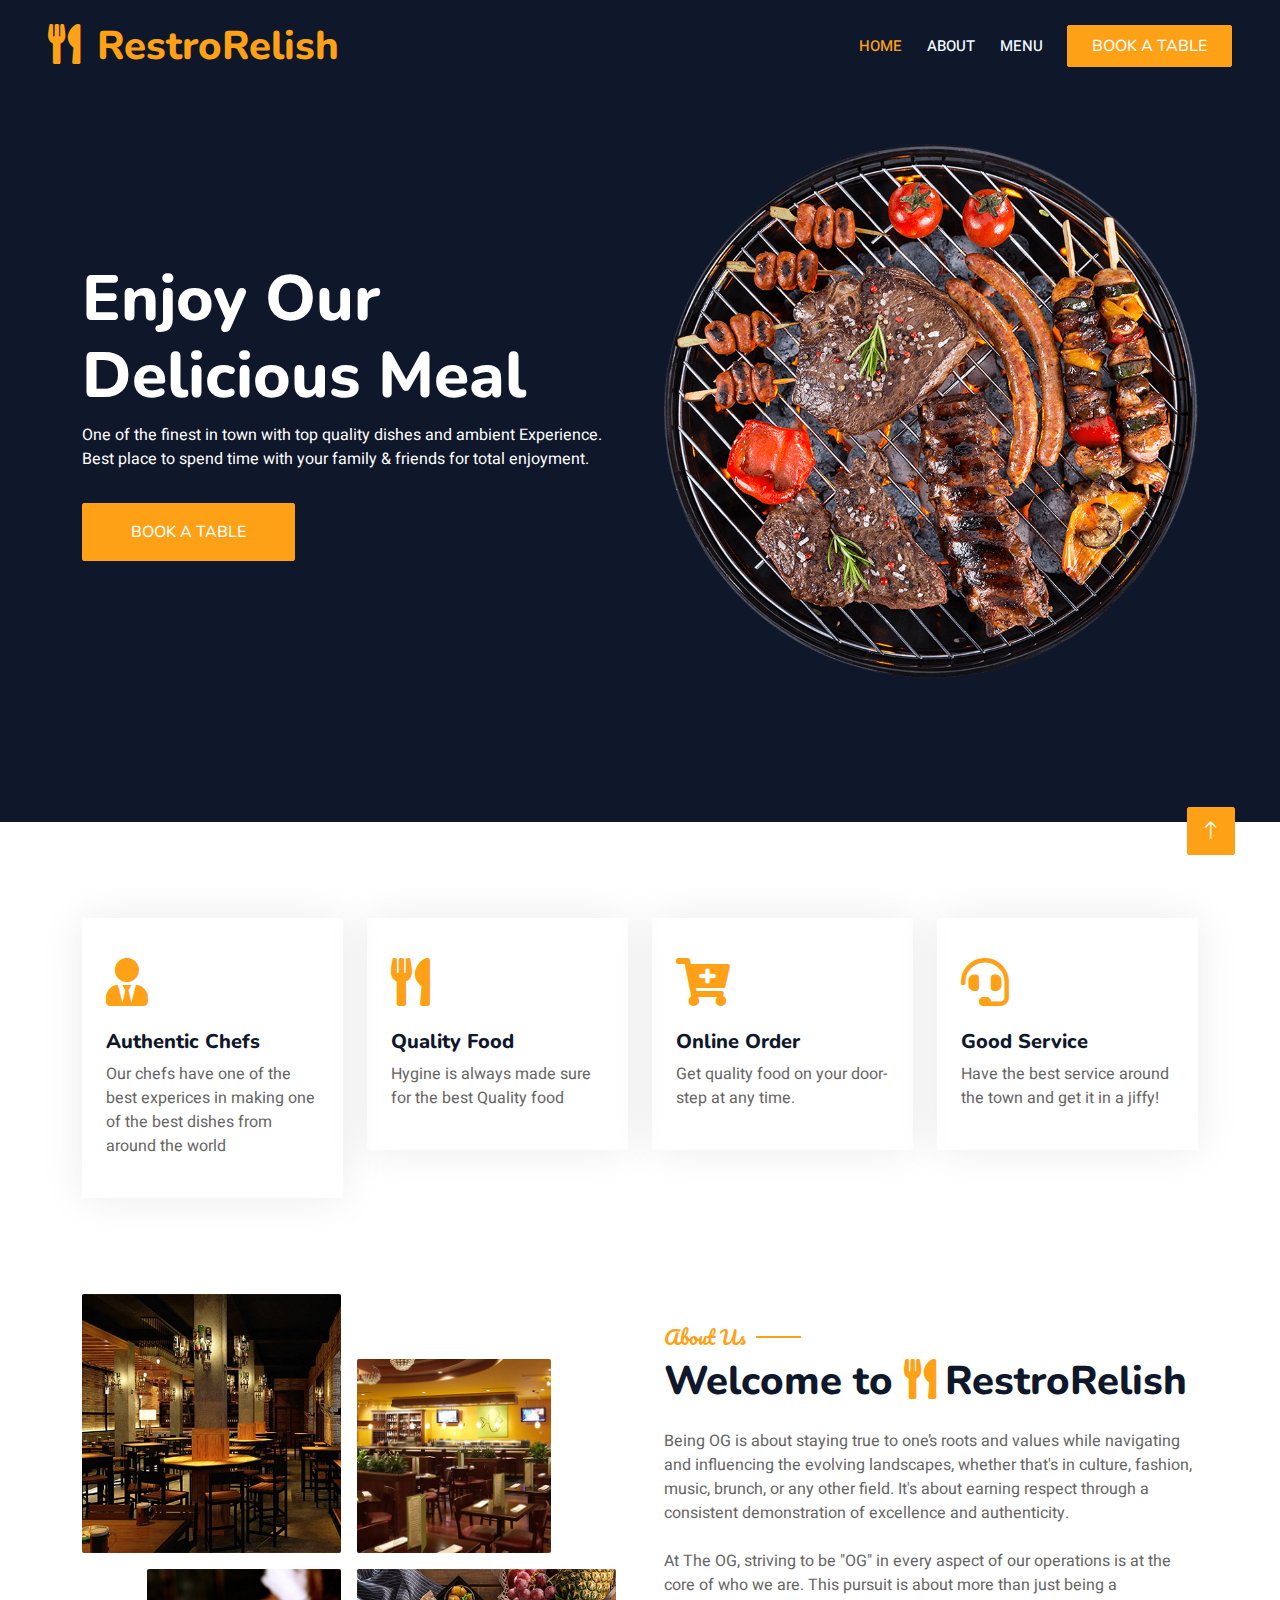
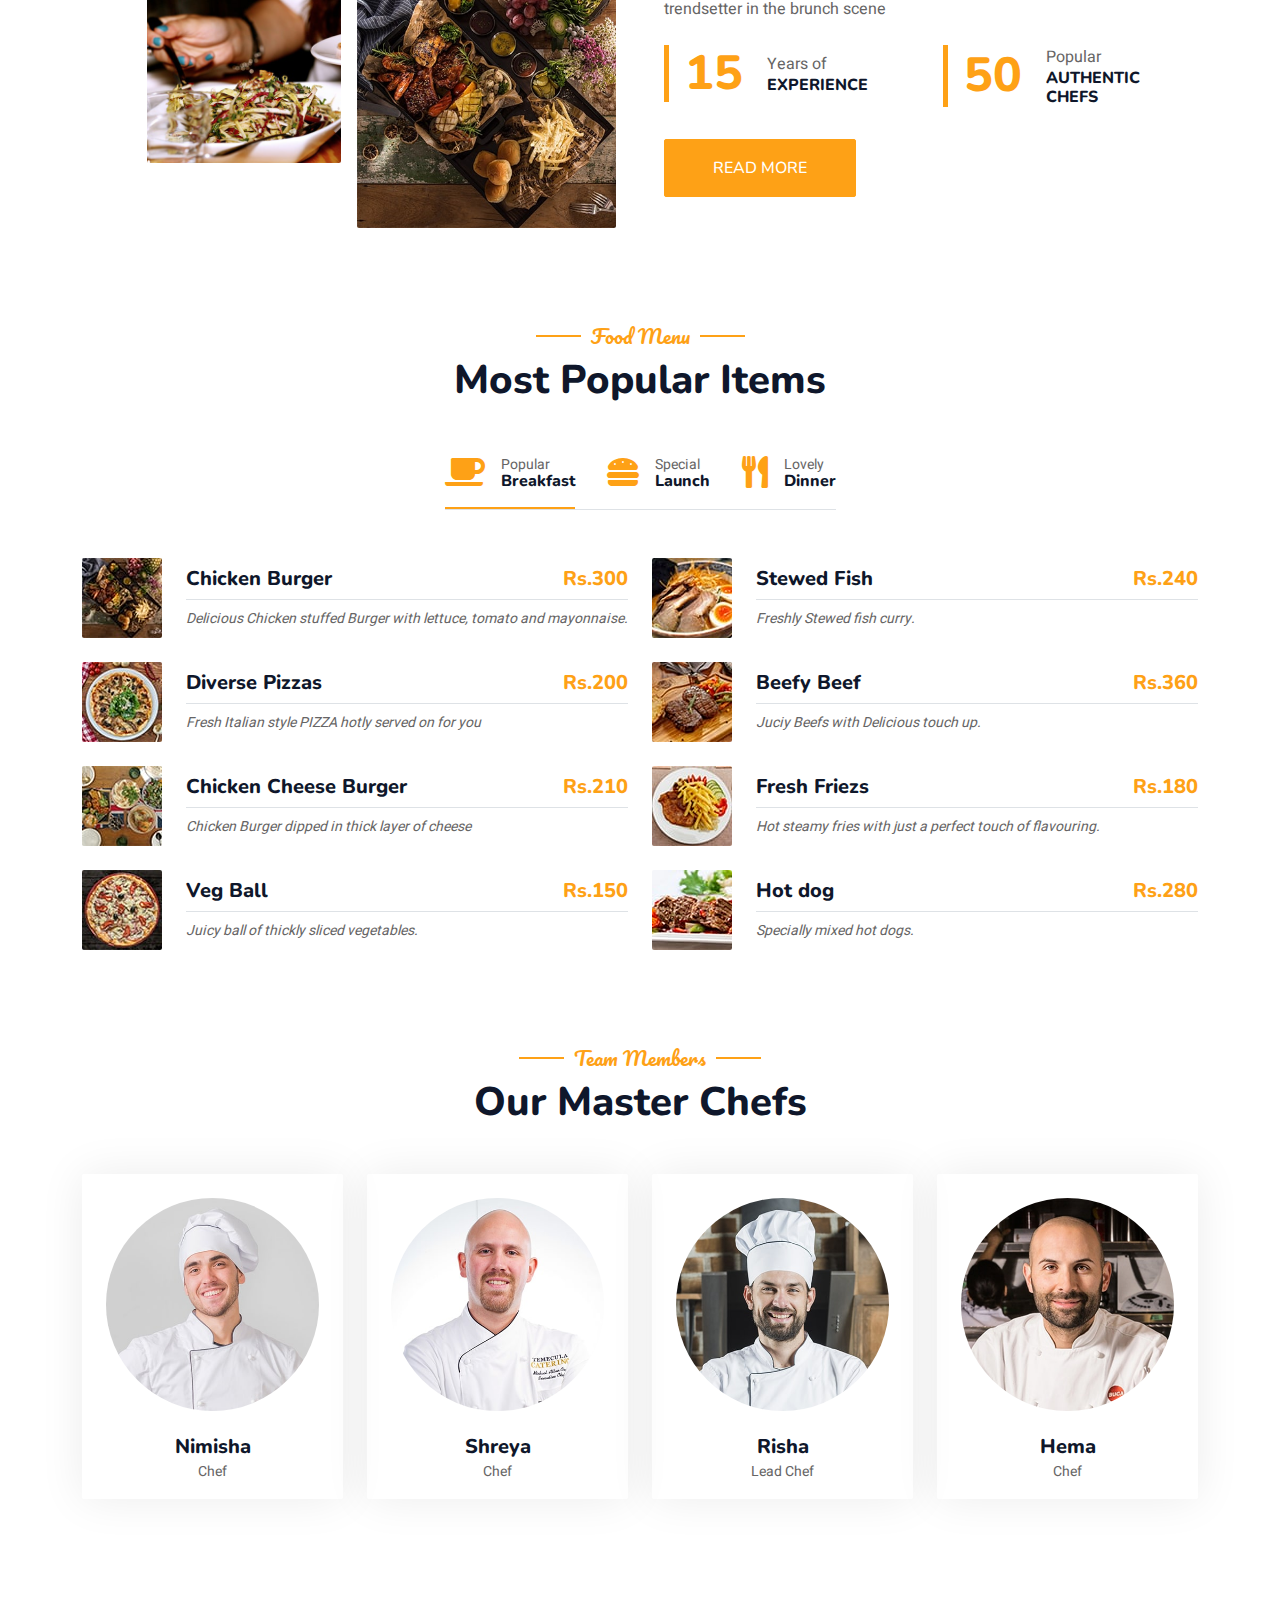
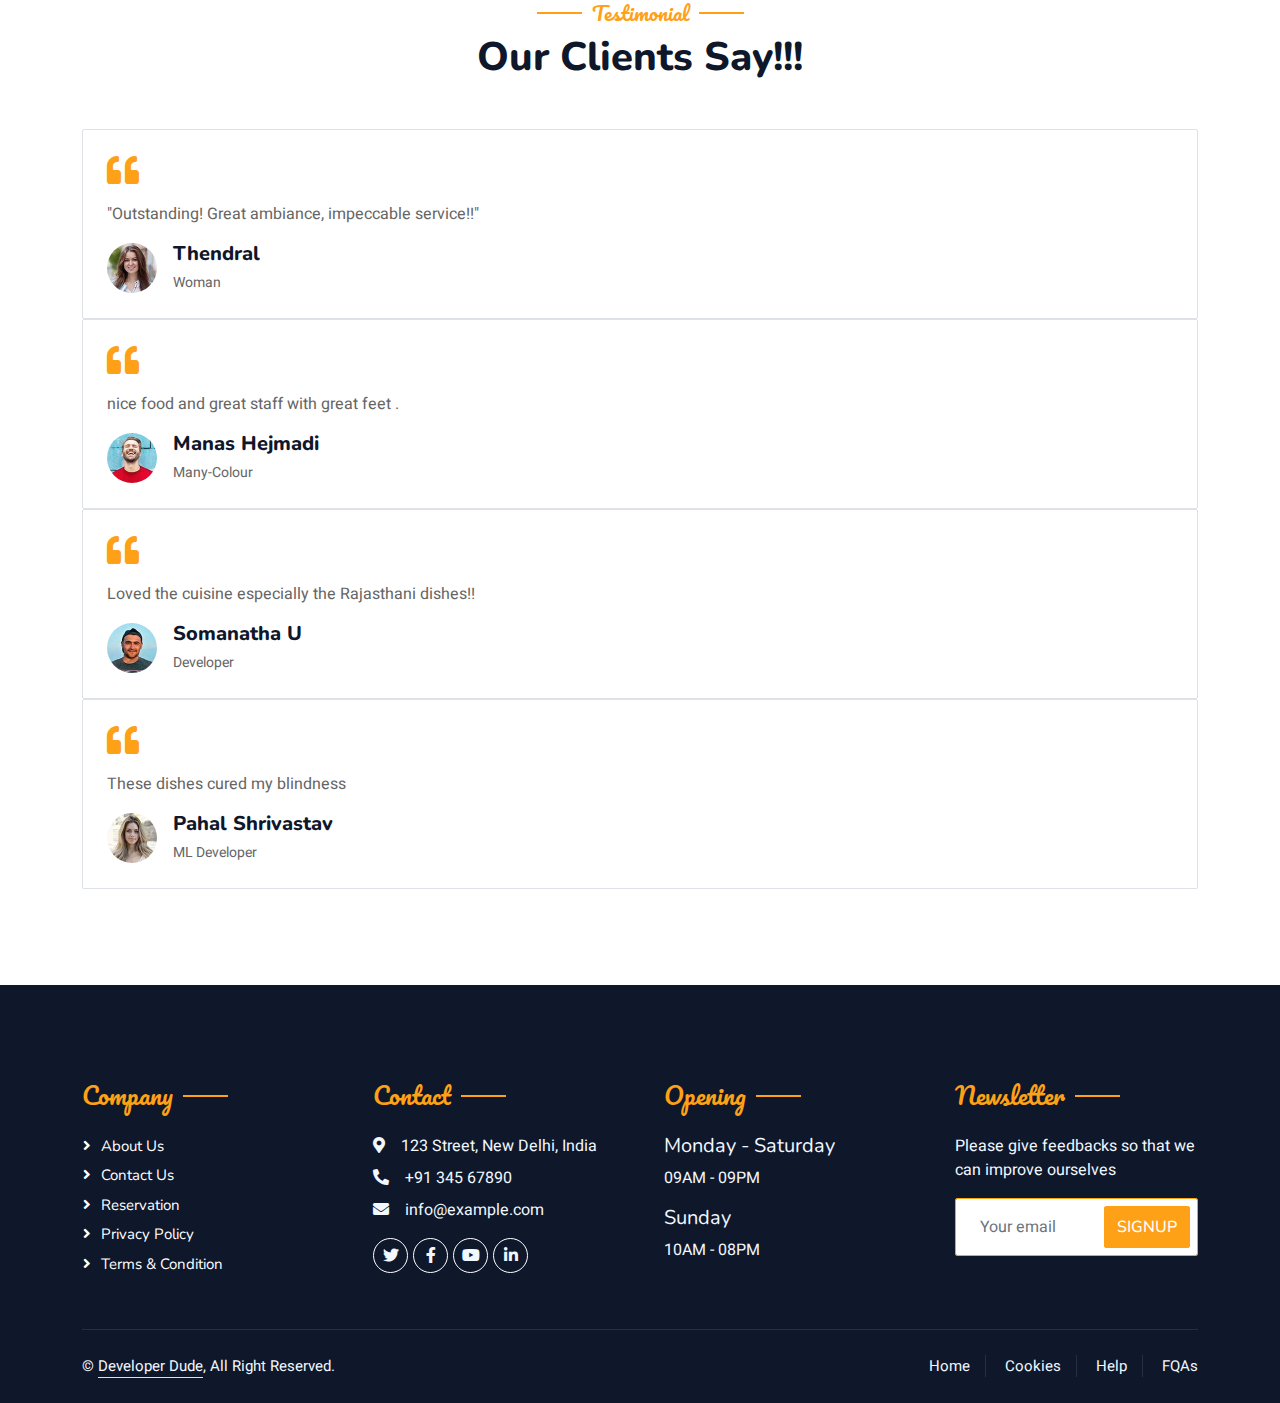
==== homePage/index.html @ f4e98c70 "Merge pull request #6 from JahagirdarPrajwal/home" ====
<!DOCTYPE html>
<html lang="en">

<head>
    <meta charset="utf-8">
    <title>RestroRelish - Bootstrap Restaurant Template</title>
    <meta content="width=device-width, initial-scale=1.0" name="viewport">
    <meta content="" name="keywords">
    <meta content="" name="description">

    <!-- Favicon -->
    <link href="img/favicon.ico" rel="icon">

    <!-- Google Web Fonts -->
    <link rel="preconnect" href="https://fonts.googleapis.com">
    <link rel="preconnect" href="https://fonts.gstatic.com" crossorigin>
    <link href="https://fonts.googleapis.com/css2?family=Heebo:wght@400;500;600&family=Nunito:wght@600;700;800&family=Pacifico&display=swap" rel="stylesheet">

    <!-- Icon Font Stylesheet -->
    <link href="https://cdnjs.cloudflare.com/ajax/libs/font-awesome/5.10.0/css/all.min.css" rel="stylesheet">
    <link href="https://cdn.jsdelivr.net/npm/bootstrap-icons@1.4.1/font/bootstrap-icons.css" rel="stylesheet">

    <!-- Libraries Stylesheet -->
    <link href="lib/animate/animate.min.css" rel="stylesheet">
    <link href="lib/owlcarousel/assets/owl.carousel.min.css" rel="stylesheet">
    <link href="lib/tempusdominus/css/tempusdominus-bootstrap-4.min.css" rel="stylesheet" />

    <!-- Customized Bootstrap Stylesheet -->
    <link href="bootstrap.min.css" rel="stylesheet">

    <!-- Template Stylesheet -->
    <link href="style.css" rel="stylesheet">
</head>

<body>
    <div class="container-xxl bg-white p-0">
        <!-- Spinner Start -->
        <!-- <div id="spinner" class="show bg-white position-fixed translate-middle w-100 vh-100 top-50 start-50 d-flex align-items-center justify-content-center">
            <div class="spinner-border text-primary" style="width: 3rem; height: 3rem;" role="status">
                <span class="sr-only">Loading...</span>
            </div>
        </div> -->
        <!-- Spinner End -->


        <!-- Navbar & Hero Start -->
        <div class="container-xxl position-relative p-0">
            <nav class="navbar navbar-expand-lg navbar-dark bg-dark px-4 px-lg-5 py-3 py-lg-0">
                <a href="" class="navbar-brand p-0">
                    <h1 class="text-primary m-0"><i class="fa fa-utensils me-3"></i>RestroRelish</h1>
                    <!-- <img src="img/logo.png" alt="Logo"> -->
                </a>
                <button class="navbar-toggler" type="button" data-bs-toggle="collapse" data-bs-target="#navbarCollapse">
                    <span class="fa fa-bars"></span>
                </button>
                <div class="collapse navbar-collapse" id="navbarCollapse">
                    <div class="navbar-nav ms-auto py-0 pe-4">
                        <a href="index.html" class="nav-item nav-link active">Home</a>
                        <a href="/hours&locations/h&l.html" class="nav-item nav-link">About</a>
                        <!-- <a href="service.html" class="nav-item nav-link">Service</a> -->
                        <a href="/Menu/menu.html" class="nav-item nav-link">Menu</a>
                        <div class="nav-item dropdown">
                            <!-- <a href="#" class="nav-link dropdown-toggle" data-bs-toggle="dropdown">Pages</a>
                            <div class="dropdown-menu m-0">
                                <a href="booking.html" class="dropdown-item">Booking</a>
                                <a href="team.html" class="dropdown-item">Our Team</a>
                                <a href="testimonial.html" class="dropdown-item">Testimonial</a>
                            </div> -->
                        </div>
                        <!-- <a href="contact.html" class="nav-item nav-link">Contact</a> -->
                    </div>
                    <a href="/reservationPage/reservations.html" class="btn btn-primary py-2 px-4">Book A Table</a>
                </div>
            </nav>

            <div class="container-xxl py-5 bg-dark hero-header mb-5">
                <div class="container my-5 py-5">
                    <div class="row align-items-center g-5">
                        <div class="col-lg-6 text-center text-lg-start">
                            <h1 class="display-3 text-white animated slideInLeft">Enjoy Our<br>Delicious Meal</h1>
                            <p class="text-white animated slideInLeft mb-4 pb-2">One of the finest in town with top quality dishes and ambient Experience. Best place to spend time with your family & friends for total enjoyment. </p>
                            <a href="/reservationPage/reservations.html" class="btn btn-primary py-sm-3 px-sm-5 me-3 animated slideInLeft">Book A Table</a>
                        </div>
                        <div class="col-lg-6 text-center text-lg-end overflow-hidden">
                            <img class="img-fluid" src="img/hero.png" alt="">
                        </div>
                    </div>
                </div>
            </div>
        </div>
        <!-- Navbar & Hero End -->


        <!-- Service Start -->
        <div class="container-xxl py-5">
            <div class="container">
                <div class="row g-4">
                    <div class="col-lg-3 col-sm-6 wow fadeInUp" data-wow-delay="0.1s">
                        <div class="service-item rounded pt-3">
                            <div class="p-4">
                                <i class="fa fa-3x fa-user-tie text-primary mb-4"></i>
                                <h5>Authentic Chefs</h5>
                                <p>Our chefs have one of the best experices in making one of the best dishes from around the world </p>
                            </div>
                        </div>
                    </div>
                    <div class="col-lg-3 col-sm-6 wow fadeInUp" data-wow-delay="0.3s">
                        <div class="service-item rounded pt-3">
                            <div class="p-4">
                                <i class="fa fa-3x fa-utensils text-primary mb-4"></i>
                                <h5>Quality Food</h5>
                                <p>Hygine is always made sure for the best Quality food</p>
                            </div>
                        </div>
                    </div>
                    <div class="col-lg-3 col-sm-6 wow fadeInUp" data-wow-delay="0.5s">
                        <div class="service-item rounded pt-3">
                            <div class="p-4">
                                <i class="fa fa-3x fa-cart-plus text-primary mb-4"></i>
                                <h5>Online Order</h5>
                                <p>Get quality food on your door-step at any time.</p>
                            </div>
                        </div>
                    </div>
                    <div class="col-lg-3 col-sm-6 wow fadeInUp" data-wow-delay="0.7s">
                        <div class="service-item rounded pt-3">
                            <div class="p-4">
                                <i class="fa fa-3x fa-headset text-primary mb-4"></i>
                                <h5>Good Service</h5>
                                <p>Have the best service around the town and  get it in a jiffy!</p>
                            </div>
                        </div>
                    </div>
                </div>
            </div>
        </div>
        <!-- Service End -->


        <!-- About Start -->
        <div class="container-xxl py-5">
            <div class="container">
                <div class="row g-5 align-items-center">
                    <div class="col-lg-6">
                        <div class="row g-3">
                            <div class="col-6 text-start">
                                <img class="img-fluid rounded w-100 wow zoomIn" data-wow-delay="0.1s" src="img/about-1.jpg">
                            </div>
                            <div class="col-6 text-start">
                                <img class="img-fluid rounded w-75 wow zoomIn" data-wow-delay="0.3s" src="img/about-2.jpg" style="margin-top: 25%;">
                            </div>
                            <div class="col-6 text-end">
                                <img class="img-fluid rounded w-75 wow zoomIn" data-wow-delay="0.5s" src="img/about-3.jpg">
                            </div>
                            <div class="col-6 text-end">
                                <img class="img-fluid rounded w-100 wow zoomIn" data-wow-delay="0.7s" src="img/about-4.jpg">
                            </div>
                        </div>
                    </div>
                    <div class="col-lg-6">
                        <h5 class="section-title ff-secondary text-start text-primary fw-normal">About Us</h5>
                        <h1 class="mb-4">Welcome to <i class="fa fa-utensils text-primary me-2"></i>RestroRelish</h1>
                        <p class="mb-4">Being OG is about staying true to one’s roots and values while navigating and influencing the evolving landscapes, whether that's in culture, fashion, music, brunch, or any other field. It's about earning respect through a consistent demonstration of excellence and authenticity.</p>
                        <p class="mb-4">At The OG, striving to be "OG" in every aspect of our operations is at the core of who we are. This pursuit is about more than just being a trendsetter in the brunch scene</p>
                        <div class="row g-4 mb-4">
                            <div class="col-sm-6">
                                <div class="d-flex align-items-center border-start border-5 border-primary px-3">
                                    <h1 class="flex-shrink-0 display-5 text-primary mb-0" data-toggle="counter-up">15</h1>
                                    <div class="ps-4">
                                        <p class="mb-0">Years of</p>
                                        <h6 class="text-uppercase mb-0">Experience</h6>
                                    </div>
                                </div>
                            </div>
                            <div class="col-sm-6">
                                <div class="d-flex align-items-center border-start border-5 border-primary px-3">
                                    <h1 class="flex-shrink-0 display-5 text-primary mb-0" data-toggle="counter-up">50</h1>
                                    <div class="ps-4">
                                        <p class="mb-0">Popular</p>
                                        <h6 class="text-uppercase mb-0">Authentic Chefs</h6>
                                    </div>
                                </div>
                            </div>
                        </div>
                        <a class="btn btn-primary py-3 px-5 mt-2" href="">Read More</a>
                    </div>
                </div>
            </div>
        </div>
        <!-- About End -->


        <!-- Menu Start -->
        <div class="container-xxl py-5">
            <div class="container">
                <div class="text-center wow fadeInUp" data-wow-delay="0.1s">
                    <h5 class="section-title ff-secondary text-center text-primary fw-normal">Food Menu</h5>
                    <h1 class="mb-5">Most Popular Items</h1>
                </div>
                <div class="tab-class text-center wow fadeInUp" data-wow-delay="0.1s">
                    <ul class="nav nav-pills d-inline-flex justify-content-center border-bottom mb-5">
                        <li class="nav-item">
                            <a class="d-flex align-items-center text-start mx-3 ms-0 pb-3 active" data-bs-toggle="pill" href="#tab-1">
                                <i class="fa fa-coffee fa-2x text-primary"></i>
                                <div class="ps-3">
                                    <small class="text-body">Popular</small>
                                    <h6 class="mt-n1 mb-0">Breakfast</h6>
                                </div>
                            </a>
                        </li>
                        <li class="nav-item">
                            <a class="d-flex align-items-center text-start mx-3 pb-3" data-bs-toggle="pill" href="#tab-2">
                                <i class="fa fa-hamburger fa-2x text-primary"></i>
                                <div class="ps-3">
                                    <small class="text-body">Special</small>
                                    <h6 class="mt-n1 mb-0">Launch</h6>
                                </div>
                            </a>
                        </li>
                        <li class="nav-item">
                            <a class="d-flex align-items-center text-start mx-3 me-0 pb-3" data-bs-toggle="pill" href="#tab-3">
                                <i class="fa fa-utensils fa-2x text-primary"></i>
                                <div class="ps-3">
                                    <small class="text-body">Lovely</small>
                                    <h6 class="mt-n1 mb-0">Dinner</h6>
                                </div>
                            </a>
                        </li>
                    </ul>
                    <div class="tab-content">
                        <div id="tab-1" class="tab-pane fade show p-0 active">
                            <div class="row g-4">
                                <div class="col-lg-6">
                                    <div class="d-flex align-items-center">
                                        <img class="flex-shrink-0 img-fluid rounded" src="img/menu-1.jpg" alt="" style="width: 80px;">
                                        <div class="w-100 d-flex flex-column text-start ps-4">
                                            <h5 class="d-flex justify-content-between border-bottom pb-2">
                                                <span>Chicken Burger</span>
                                                <span class="text-primary">Rs.300</span>
                                            </h5>
                                            <small class="fst-italic">Delicious Chicken stuffed Burger  with lettuce, tomato and mayonnaise.</small>
                                        </div>
                                    </div>
                                </div>
                                <div class="col-lg-6">
                                    <div class="d-flex align-items-center">
                                        <img class="flex-shrink-0 img-fluid rounded" src="img/menu-2.jpg" alt="" style="width: 80px;">
                                        <div class="w-100 d-flex flex-column text-start ps-4">
                                            <h5 class="d-flex justify-content-between border-bottom pb-2">
                                                <span>Stewed Fish</span>
                                                <span class="text-primary">Rs.240</span>
                                            </h5>
                                            <small class="fst-italic">Freshly Stewed fish curry.</small>
                                        </div>
                                    </div>
                                </div>
                                <div class="col-lg-6">
                                    <div class="d-flex align-items-center">
                                        <img class="flex-shrink-0 img-fluid rounded" src="img/menu-3.jpg" alt="" style="width: 80px;">
                                        <div class="w-100 d-flex flex-column text-start ps-4">
                                            <h5 class="d-flex justify-content-between border-bottom pb-2">
                                                <span>Diverse Pizzas</span>
                                                <span class="text-primary">Rs.200</span>
                                            </h5>
                                            <small class="fst-italic">Fresh Italian style PIZZA hotly served on for you</small>
                                        </div>
                                    </div>
                                </div>
                                <div class="col-lg-6">
                                    <div class="d-flex align-items-center">
                                        <img class="flex-shrink-0 img-fluid rounded" src="img/menu-4.jpg" alt="" style="width: 80px;">
                                        <div class="w-100 d-flex flex-column text-start ps-4">
                                            <h5 class="d-flex justify-content-between border-bottom pb-2">
                                                <span>Beefy Beef</span>
                                                <span class="text-primary">Rs.360</span>
                                            </h5>
                                            <small class="fst-italic">Juciy Beefs with Delicious touch up.</small>
                                        </div>
                                    </div>
                                </div>
                                <div class="col-lg-6">
                                    <div class="d-flex align-items-center">
                                        <img class="flex-shrink-0 img-fluid rounded" src="img/menu-5.jpg" alt="" style="width: 80px;">
                                        <div class="w-100 d-flex flex-column text-start ps-4">
                                            <h5 class="d-flex justify-content-between border-bottom pb-2">
                                                <span>Chicken Cheese Burger</span>
                                                <span class="text-primary">Rs.210</span>
                                            </h5>
                                            <small class="fst-italic">Chicken Burger dipped in thick layer of cheese</small>
                                        </div>
                                    </div>
                                </div>
                                <div class="col-lg-6">
                                    <div class="d-flex align-items-center">
                                        <img class="flex-shrink-0 img-fluid rounded" src="img/menu-6.jpg" alt="" style="width: 80px;">
                                        <div class="w-100 d-flex flex-column text-start ps-4">
                                            <h5 class="d-flex justify-content-between border-bottom pb-2">
                                                <span>Fresh Friezs</span>
                                                <span class="text-primary">Rs.180</span>
                                            </h5>
                                            <small class="fst-italic">Hot steamy fries with just a perfect touch of flavouring.</small>
                                        </div>
                                    </div>
                                </div>
                                <div class="col-lg-6">
                                    <div class="d-flex align-items-center">
                                        <img class="flex-shrink-0 img-fluid rounded" src="img/menu-7.jpg" alt="" style="width: 80px;">
                                        <div class="w-100 d-flex flex-column text-start ps-4">
                                            <h5 class="d-flex justify-content-between border-bottom pb-2">
                                                <span>Veg Ball</span>
                                                <span class="text-primary">Rs.150</span>
                                            </h5>
                                            <small class="fst-italic">Juicy ball of thickly sliced vegetables.</small>
                                        </div>
                                    </div>
                                </div>
                                <div class="col-lg-6">
                                    <div class="d-flex align-items-center">
                                        <img class="flex-shrink-0 img-fluid rounded" src="img/menu-8.jpg" alt="" style="width: 80px;">
                                        <div class="w-100 d-flex flex-column text-start ps-4">
                                            <h5 class="d-flex justify-content-between border-bottom pb-2">
                                                <span>Hot dog</span>
                                                <span class="text-primary">Rs.280</span>
                                            </h5>
                                            <small class="fst-italic">Specially mixed hot dogs.</small>
                                        </div>
                                    </div>
                                </div>
                            </div>
                        </div>
                        <div id="tab-2" class="tab-pane fade show p-0">
                            <div class="row g-4">
                                <div class="col-lg-6">
                                    <div class="d-flex align-items-center">
                                        <img class="flex-shrink-0 img-fluid rounded" src="img/menu-1.jpg" alt="" style="width: 80px;">
                                        <div class="w-100 d-flex flex-column text-start ps-4">
                                            <h5 class="d-flex justify-content-between border-bottom pb-2">
                                                <span>Chicken Burger</span>
                                                <span class="text-primary">Rs.300</span>
                                            </h5>
                                            <small class="fst-italic">Delicious Chicken stuffed Burger</small>
                                        </div>
                                    </div>
                                </div>
                                <div class="col-lg-6">
                                    <div class="d-flex align-items-center">
                                        <img class="flex-shrink-0 img-fluid rounded" src="img/menu-2.jpg" alt="" style="width: 80px;">
                                        <div class="w-100 d-flex flex-column text-start ps-4">
                                            <h5 class="d-flex justify-content-between border-bottom pb-2">
                                                <span>Stewed Fish</span>
                                                <span class="text-primary">Rs.240</span>
                                            </h5>
                                            <small class="fst-italic">Freshly stewed fish curry </small>
                                        </div>
                                    </div>
                                </div>
                                <div class="col-lg-6">
                                    <div class="d-flex align-items-center">
                                        <img class="flex-shrink-0 img-fluid rounded" src="img/menu-3.jpg" alt="" style="width: 80px;">
                                        <div class="w-100 d-flex flex-column text-start ps-4">
                                            <h5 class="d-flex justify-content-between border-bottom pb-2">
                                                <span>Diverese Pizza</span>
                                                <span class="text-primary">Rs.200</span>
                                            </h5>
                                            <small class="fst-italic">Fresh italian style PIZZA</small>
                                        </div>
                                    </div>
                                </div>
                                <div class="col-lg-6">
                                    <div class="d-flex align-items-center">
                                        <img class="flex-shrink-0 img-fluid rounded" src="img/menu-4.jpg" alt="" style="width: 80px;">
                                        <div class="w-100 d-flex flex-column text-start ps-4">
                                            <h5 class="d-flex justify-content-between border-bottom pb-2">
                                                <span>Beefy beef</span>
                                                <span class="text-primary">Rs.360</span>
                                            </h5>
                                            <small class="fst-italic">Juciy beef with Delicious flavoured touch up</small>
                                        </div>
                                    </div>
                                </div>
                                <div class="col-lg-6">
                                    <div class="d-flex align-items-center">
                                        <img class="flex-shrink-0 img-fluid rounded" src="img/menu-5.jpg" alt="" style="width: 80px;">
                                        <div class="w-100 d-flex flex-column text-start ps-4">
                                            <h5 class="d-flex justify-content-between border-bottom pb-2">
                                                <span>Chicken cheese Burger</span>
                                                <span class="text-primary">Rs.210</span>
                                            </h5>
                                            <small class="fst-italic">Chicken Burger dipped in thick layer of cheese</small>
                                        </div>
                                    </div>
                                </div>
                                <div class="col-lg-6">
                                    <div class="d-flex align-items-center">
                                        <img class="flex-shrink-0 img-fluid rounded" src="img/menu-6.jpg" alt="" style="width: 80px;">
                                        <div class="w-100 d-flex flex-column text-start ps-4">
                                            <h5 class="d-flex justify-content-between border-bottom pb-2">
                                                <span>Fresh frize</span>
                                                <span class="text-primary">Rs.180</span>
                                            </h5>
                                            <small class="fst-italic">Hot steamy fries with just a perfect touch of flavouring</small>
                                        </div>
                                    </div>
                                </div>
                                <div class="col-lg-6">
                                    <div class="d-flex align-items-center">
                                        <img class="flex-shrink-0 img-fluid rounded" src="img/menu-7.jpg" alt="" style="width: 80px;">
                                        <div class="w-100 d-flex flex-column text-start ps-4">
                                            <h5 class="d-flex justify-content-between border-bottom pb-2">
                                                <span>Veg ball</span>
                                                <span class="text-primary">Rs.150</span>
                                            </h5>
                                            <small class="fst-italic">Juciy ball of thickly sliced vegetables</small>
                                        </div>
                                    </div>
                                </div>
                                <div class="col-lg-6">
                                    <div class="d-flex align-items-center">
                                        <img class="flex-shrink-0 img-fluid rounded" src="img/menu-8.jpg" alt="" style="width: 80px;">
                                        <div class="w-100 d-flex flex-column text-start ps-4">
                                            <h5 class="d-flex justify-content-between border-bottom pb-2">
                                                <span>Hot dog</span>
                                                <span class="text-primary">Rs.280</span>
                                            </h5>
                                            <small class="fst-italic">Specially mixed hot dogs</small>
                                        </div>
                                    </div>
                                </div>
                            </div>
                        </div>
                        <div id="tab-3" class="tab-pane fade show p-0">
                            <div class="row g-4">
                                <div class="col-lg-6">
                                    <div class="d-flex align-items-center">
                                        <img class="flex-shrink-0 img-fluid rounded" src="img/menu-1.jpg" alt="" style="width: 80px;">
                                        <div class="w-100 d-flex flex-column text-start ps-4">
                                            <h5 class="d-flex justify-content-between border-bottom pb-2">
                                                <span>Chicken Burger</span>
                                                <span class="text-primary">Rs.300</span>
                                            </h5>
                                            <small class="fst-italic">Delicious Chicken stuffed burger with lettuce,tomato and mayonnaise.</small>
                                        </div>
                                    </div>
                                </div>
                                <div class="col-lg-6">
                                    <div class="d-flex align-items-center">
                                        <img class="flex-shrink-0 img-fluid rounded" src="img/menu-2.jpg" alt="" style="width: 80px;">
                                        <div class="w-100 d-flex flex-column text-start ps-4">
                                            <h5 class="d-flex justify-content-between border-bottom pb-2">
                                                <span>Stewed Fish</span>
                                                <span class="text-primary">Rs.240</span>
                                            </h5>
                                            <small class="fst-italic">Freshly stewed fish curry </small>
                                        </div>
                                    </div>
                                </div>
                                <div class="col-lg-6">
                                    <div class="d-flex align-items-center">
                                        <img class="flex-shrink-0 img-fluid rounded" src="img/menu-3.jpg" alt="" style="width: 80px;">
                                        <div class="w-100 d-flex flex-column text-start ps-4">
                                            <h5 class="d-flex justify-content-between border-bottom pb-2">
                                                <span>Diverse Pizzas</span>
                                                <span class="text-primary">Rs.200</span>
                                            </h5>
                                            <small class="fst-italic">Fresh Italian style Pizza hotly served.</small>
                                        </div>
                                    </div>
                                </div>
                                <div class="col-lg-6">
                                    <div class="d-flex align-items-center">
                                        <img class="flex-shrink-0 img-fluid rounded" src="img/menu-4.jpg" alt="" style="width: 80px;">
                                        <div class="w-100 d-flex flex-column text-start ps-4">
                                            <h5 class="d-flex justify-content-between border-bottom pb-2">
                                                <span>Beefy burger </span>
                                                <span class="text-primary">Rs.360</span>
                                            </h5>
                                            <small class="fst-italic">Juciy Beefs with Delicious touch up </small>
                                        </div>
                                    </div>
                                </div>
                                <div class="col-lg-6">
                                    <div class="d-flex align-items-center">
                                        <img class="flex-shrink-0 img-fluid rounded" src="img/menu-5.jpg" alt="" style="width: 80px;">
                                        <div class="w-100 d-flex flex-column text-start ps-4">
                                            <h5 class="d-flex justify-content-between border-bottom pb-2">
                                                <span>Chicken Cheese Burger</span>
                                                <span class="text-primary">Rs.210</span>
                                            </h5>
                                            <small class="fst-italic">Chicken Burger dipped in thick layer of cheese</small>
                                        </div>
                                    </div>
                                </div>
                                <div class="col-lg-6">
                                    <div class="d-flex align-items-center">
                                        <img class="flex-shrink-0 img-fluid rounded" src="img/menu-6.jpg" alt="" style="width: 80px;">
                                        <div class="w-100 d-flex flex-column text-start ps-4">
                                            <h5 class="d-flex justify-content-between border-bottom pb-2">
                                                <span>Fresh friezs</span>
                                                <span class="text-primary">Rs.180</span>
                                            </h5>
                                            <small class="fst-italic">Hot steamy fires with just a perfect touch of flavouring</small>
                                        </div>
                                    </div>
                                </div>
                                <div class="col-lg-6">
                                    <div class="d-flex align-items-center">
                                        <img class="flex-shrink-0 img-fluid rounded" src="img/menu-7.jpg" alt="" style="width: 80px;">
                                        <div class="w-100 d-flex flex-column text-start ps-4">
                                            <h5 class="d-flex justify-content-between border-bottom pb-2">
                                                <span>Veg ball</span>
                                                <span class="text-primary">Rs.150</span>
                                            </h5>
                                            <small class="fst-italic">Juicy ball of thickly sliced vegetables</small>
                                        </div>
                                    </div>
                                </div>
                                <div class="col-lg-6">
                                    <div class="d-flex align-items-center">
                                        <img class="flex-shrink-0 img-fluid rounded" src="img/menu-8.jpg" alt="" style="width: 80px;">
                                        <div class="w-100 d-flex flex-column text-start ps-4">
                                            <h5 class="d-flex justify-content-between border-bottom pb-2">
                                                <span>Hot dogs</span>
                                                <span class="text-primary">Rs.280</span>
                                            </h5>
                                            <small class="fst-italic">Specially mixed hot dogs</small>
                                        </div>
                                    </div>
                                </div>
                            </div>
                        </div>
                    </div>
                </div>
            </div>
        </div>
        <!-- Menu End -->


        <!-- Reservation Start -->
        <!-- <div class="container-xxl py-5 px-0 wow fadeInUp" data-wow-delay="0.1s">
            <div class="row g-0">
                <div class="col-md-6">
                    <div class="video">
                        <button type="button" class="btn-play" data-bs-toggle="modal" data-src="https://www.youtube.com/embed/DWRcNpR6Kdc" data-bs-target="#videoModal">
                            <span></span>
                        </button>
                    </div>
                </div>
                <div class="col-md-6 bg-dark d-flex align-items-center">
                    <div class="p-5 wow fadeInUp" data-wow-delay="0.2s">
                        <h5 class="section-title ff-secondary text-start text-primary fw-normal">Reservation</h5>
                        <h1 class="text-white mb-4">Book A Table Online</h1>
                        <form>
                            <div class="row g-3">
                                <div class="col-md-6">
                                    <div class="form-floating">
                                        <input type="text" class="form-control" id="name" placeholder="Your Name">
                                        <label for="name">Your Name</label>
                                    </div>
                                </div>
                                <div class="col-md-6">
                                    <div class="form-floating">
                                        <input type="email" class="form-control" id="email" placeholder="Your Email">
                                        <label for="email">Your Email</label>
                                    </div>
                                </div>
                                <div class="col-md-6">
                                    <div class="form-floating date" id="date3" data-target-input="nearest">
                                        <input type="text" class="form-control datetimepicker-input" id="datetime" placeholder="Date & Time" data-target="#date3" data-toggle="datetimepicker" />
                                        <label for="datetime">Date & Time</label>
                                    </div>
                                </div>
                                <div class="col-md-6">
                                    <div class="form-floating">
                                        <select class="form-select" id="select1">
                                          <option value="1">People 1</option>
                                          <option value="2">People 2</option>
                                          <option value="3">People 3</option>
                                        </select>
                                        <label for="select1">No Of People</label>
                                    </div>
                                </div>
                                <div class="col-12">
                                    <div class="form-floating">
                                        <textarea class="form-control" placeholder="Special Request" id="message" style="height: 100px"></textarea>
                                        <label for="message">Special Request</label>
                                    </div>
                                </div>
                                <div class="col-12">
                                    <button class="btn btn-primary w-100 py-3" type="submit">Book Now</button>
                                </div>
                            </div>
                        </form>
                    </div>
                </div>
            </div>
        </div>

        <div class="modal fade" id="videoModal" tabindex="-1" aria-labelledby="exampleModalLabel" aria-hidden="true">
            <div class="modal-dialog">
                <div class="modal-content rounded-0">
                    <div class="modal-header">
                        <h5 class="modal-title" id="exampleModalLabel">Youtube Video</h5>
                        <button type="button" class="btn-close" data-bs-dismiss="modal" aria-label="Close"></button>
                    </div>
                    <div class="modal-body">
                        16:9 aspect ratio -->
                        <!-- <div class="ratio ratio-16x9">
                            <iframe class="embed-responsive-item" src="" id="video" allowfullscreen allowscriptaccess="always" allow="autoplay"></iframe>
                        </div>
                    </div>
                </div>
            </div> -->
        <!-- </div> --> 
        <!-- Reservation Start -->


        <!-- Team Start -->
        <div class="container-xxl pt-5 pb-3">
            <div class="container">
                <div class="text-center wow fadeInUp" data-wow-delay="0.1s">
                    <h5 class="section-title ff-secondary text-center text-primary fw-normal">Team Members</h5>
                    <h1 class="mb-5">Our Master Chefs</h1>
                </div>
                <div class="row g-4">
                    <div class="col-lg-3 col-md-6 wow fadeInUp" data-wow-delay="0.1s">
                        <div class="team-item text-center rounded overflow-hidden">
                            <div class="rounded-circle overflow-hidden m-4">
                                <img class="img-fluid" src="img/team-1.jpg" alt="">
                            </div>
                            <h5 class="mb-0">Nimisha</h5>
                            <small>Chef</small>
                            <div class="d-flex justify-content-center mt-3">
                                <a class="btn btn-square btn-primary mx-1" href=""><i class="fab fa-facebook-f"></i></a>
                                <a class="btn btn-square btn-primary mx-1" href=""><i class="fab fa-twitter"></i></a>
                                <a class="btn btn-square btn-primary mx-1" href=""><i class="fab fa-instagram"></i></a>
                            </div>
                        </div>
                    </div>
                    <div class="col-lg-3 col-md-6 wow fadeInUp" data-wow-delay="0.3s">
                        <div class="team-item text-center rounded overflow-hidden">
                            <div class="rounded-circle overflow-hidden m-4">
                                <img class="img-fluid" src="img/team-2.jpg" alt="">
                            </div>
                            <h5 class="mb-0">Shreya</h5>
                            <small>Chef</small>
                            <div class="d-flex justify-content-center mt-3">
                                <a class="btn btn-square btn-primary mx-1" href=""><i class="fab fa-facebook-f"></i></a>
                                <a class="btn btn-square btn-primary mx-1" href=""><i class="fab fa-twitter"></i></a>
                                <a class="btn btn-square btn-primary mx-1" href=""><i class="fab fa-instagram"></i></a>
                            </div>
                        </div>
                    </div>
                    <div class="col-lg-3 col-md-6 wow fadeInUp" data-wow-delay="0.5s">
                        <div class="team-item text-center rounded overflow-hidden">
                            <div class="rounded-circle overflow-hidden m-4">
                                <img class="img-fluid" src="img/team-3.jpg" alt="">
                            </div>
                            <h5 class="mb-0">Risha</h5>
                            <small>Lead Chef</small>
                            <div class="d-flex justify-content-center mt-3">
                                <a class="btn btn-square btn-primary mx-1" href=""><i class="fab fa-facebook-f"></i></a>
                                <a class="btn btn-square btn-primary mx-1" href=""><i class="fab fa-twitter"></i></a>
                                <a class="btn btn-square btn-primary mx-1" href=""><i class="fab fa-instagram"></i></a>
                            </div>
                        </div>
                    </div>
                    <div class="col-lg-3 col-md-6 wow fadeInUp" data-wow-delay="0.7s">
                        <div class="team-item text-center rounded overflow-hidden">
                            <div class="rounded-circle overflow-hidden m-4">
                                <img class="img-fluid" src="img/team-4.jpg" alt="">
                            </div>
                            <h5 class="mb-0">Hema</h5>
                            <small>Chef</small>
                            <div class="d-flex justify-content-center mt-3">
                                <a class="btn btn-square btn-primary mx-1" href=""><i class="fab fa-facebook-f"></i></a>
                                <a class="btn btn-square btn-primary mx-1" href=""><i class="fab fa-twitter"></i></a>
                                <a class="btn btn-square btn-primary mx-1" href=""><i class="fab fa-instagram"></i></a>
                            </div>
                        </div>
                    </div>
                </div>
            </div>
        </div>
        <!-- Team End -->


        <!-- Testimonial Start -->
        <div class="container-xxl py-5 wow fadeInUp" data-wow-delay="0.1s">
            <div class="container">
                <div class="text-center">
                    <h5 class="section-title ff-secondary text-center text-primary fw-normal">Testimonial</h5>
                    <h1 class="mb-5">Our Clients Say!!!</h1>
                </div>
                <div class="owl-carousel testimonial-carousel">
                    <div class="testimonial-item bg-transparent border rounded p-4">
                        <i class="fa fa-quote-left fa-2x text-primary mb-3"></i>
                        <p>"Outstanding! Great ambiance, impeccable service!!"</p>
                        <div class="d-flex align-items-center">
                            <img class="img-fluid flex-shrink-0 rounded-circle" src="img/testimonial-1.jpg" style="width: 50px; height: 50px;">
                            <div class="ps-3">
                                <h5 class="mb-1">Thendral</h5>
                                <small>Woman</small>
                            </div>
                        </div>
                    </div>
                    <div class="testimonial-item bg-transparent border rounded p-4">
                        <i class="fa fa-quote-left fa-2x text-primary mb-3"></i>
                        <p>nice food and great staff with great feet .</p>
                        <div class="d-flex align-items-center">
                            <img class="img-fluid flex-shrink-0 rounded-circle" src="img/testimonial-2.jpg" style="width: 50px; height: 50px;">
                            <div class="ps-3">
                                <h5 class="mb-1">Manas Hejmadi</h5>
                                <small>Many-Colour</small>
                            </div>
                        </div>
                    </div>
                    <div class="testimonial-item bg-transparent border rounded p-4">
                        <i class="fa fa-quote-left fa-2x text-primary mb-3"></i>
                        <p>Loved the cuisine  especially the Rajasthani dishes!!</p>
                        <div class="d-flex align-items-center">
                            <img class="img-fluid flex-shrink-0 rounded-circle" src="img/testimonial-3.jpg" style="width: 50px; height: 50px;">
                            <div class="ps-3">
                                <h5 class="mb-1">Somanatha U</h5>
                                <small>Developer</small>
                            </div>
                        </div>
                    </div>
                    <div class="testimonial-item bg-transparent border rounded p-4">
                        <i class="fa fa-quote-left fa-2x text-primary mb-3"></i>
                        <p>These dishes cured my blindness</p>
                        <div class="d-flex align-items-center">
                            <img class="img-fluid flex-shrink-0 rounded-circle" src="img/testimonial-4.jpg" style="width: 50px; height: 50px;">
                            <div class="ps-3">
                                <h5 class="mb-1">Pahal Shrivastav</h5>
                                <small>ML Developer</small>
                            </div>
                        </div>
                    </div>
                </div>
            </div>
        </div>
        <!-- Testimonial End -->


        <!-- Footer Start -->
        <div class="container-fluid bg-dark text-light footer pt-5 mt-5 wow fadeIn" data-wow-delay="0.1s">
            <div class="container py-5">
                <div class="row g-5">
                    <div class="col-lg-3 col-md-6">
                        <h4 class="section-title ff-secondary text-start text-primary fw-normal mb-4">Company</h4>
                        <a class="btn btn-link" href="">About Us</a>
                        <a class="btn btn-link" href="">Contact Us</a>
                        <a class="btn btn-link" href="">Reservation</a>
                        <a class="btn btn-link" href="">Privacy Policy</a>
                        <a class="btn btn-link" href="">Terms & Condition</a>
                    </div>
                    <div class="col-lg-3 col-md-6">
                        <h4 class="section-title ff-secondary text-start text-primary fw-normal mb-4">Contact</h4>
                        <p class="mb-2"><i class="fa fa-map-marker-alt me-3"></i>123 Street, New Delhi, India</p>
                        <p class="mb-2"><i class="fa fa-phone-alt me-3"></i>+91 345 67890</p>
                        <p class="mb-2"><i class="fa fa-envelope me-3"></i>info@example.com</p>
                        <div class="d-flex pt-2">
                            <a class="btn btn-outline-light btn-social" href=""><i class="fab fa-twitter"></i></a>
                            <a class="btn btn-outline-light btn-social" href=""><i class="fab fa-facebook-f"></i></a>
                            <a class="btn btn-outline-light btn-social" href=""><i class="fab fa-youtube"></i></a>
                            <a class="btn btn-outline-light btn-social" href=""><i class="fab fa-linkedin-in"></i></a>
                        </div>
                    </div>
                    <div class="col-lg-3 col-md-6">
                        <h4 class="section-title ff-secondary text-start text-primary fw-normal mb-4">Opening</h4>
                        <h5 class="text-light fw-normal">Monday - Saturday</h5>
                        <p>09AM - 09PM</p>
                        <h5 class="text-light fw-normal">Sunday</h5>
                        <p>10AM - 08PM</p>
                    </div>
                    <div class="col-lg-3 col-md-6">
                        <h4 class="section-title ff-secondary text-start text-primary fw-normal mb-4">Newsletter</h4>
                        <p>Please give feedbacks so that we can improve ourselves</p>
                        <div class="position-relative mx-auto" style="max-width: 400px;">
                            <input class="form-control border-primary w-100 py-3 ps-4 pe-5" type="text" placeholder="Your email">
                            <button type="button" class="btn btn-primary py-2 position-absolute top-0 end-0 mt-2 me-2">SignUp</button>
                        </div>
                    </div>
                </div>
            </div>
            <div class="container">
                <div class="copyright">
                    <div class="row">
                        <div class="col-md-6 text-center text-md-start mb-3 mb-md-0">
                            &copy; <a class="border-bottom" href="#">Developer Dude</a>, All Right Reserved.
                        </div>
                        <div class="col-md-6 text-center text-md-end">
                            <div class="footer-menu">
                                <a href="">Home</a>
                                <a href="">Cookies</a>
                                <a href="">Help</a>
                                <a href="">FQAs</a>
                            </div>
                        </div>
                    </div>
                </div>
            </div>
        </div>
        <!-- Footer End -->


        <!-- Back to Top -->
        <a href="#" class="btn btn-lg btn-primary btn-lg-square back-to-top"><i class="bi bi-arrow-up"></i></a>
    </div>

    <!-- JavaScript Libraries -->
    <script src="https://code.jquery.com/jquery-3.4.1.min.js"></script>
    <script src="https://cdn.jsdelivr.net/npm/bootstrap@5.0.0/dist/js/bootstrap.bundle.min.js"></script>
    <script src="/lib/wow/wow.min.js"></script>
    <script src="/lib/easing/easing.min.js"></script>
    <script src="/lib/waypoints/waypoints.min.js"></script>
    <script src="/lib/counterup/counterup.min.js"></script>
    <script src="/lib/owlcarousel/owl.carousel.js"></script>
    <script src="/lib/owlcarousel/owl.carousel.min.js"></script>
    <script src="/lib/tempusdominus/js/moment.min.js"></script>
    <script src="/lib/tempusdominus/js/moment-timezone.min.js"></script>
    <script src="/lib/tempusdominus/js/tempusdominus-bootstrap-4.min.js"></script>

    <!-- Template Javascript -->    
    <script src="js/main.js"></script>
</body>

</html>
---- homePage/style.css ----
/********** Template CSS **********/
:root {
    --primary: #FEA116;
    --light: #F1F8FF;
    --dark: #0F172B;
}

.ff-secondary {
    font-family: 'Pacifico', cursive;
}

.fw-medium {
    font-weight: 600 !important;
}

.fw-semi-bold {
    font-weight: 700 !important;
}

.back-to-top {
    position: fixed;
    display: none;
    right: 45px;
    bottom: 45px;
    z-index: 99;
}


/*** Spinner ***/
#spinner {
    opacity: 0;
    visibility: hidden;
    transition: opacity .5s ease-out, visibility 0s linear .5s;
    z-index: 99999;
}

#spinner.show {
    transition: opacity .5s ease-out, visibility 0s linear 0s;
    visibility: visible;
    opacity: 1;
}


/*** Button ***/
.btn {
    font-family: 'Nunito', sans-serif;
    font-weight: 500;
    text-transform: uppercase;
    transition: .5s;
}

.btn.btn-primary,
.btn.btn-secondary {
    color: #FFFFFF;
}

.btn-square {
    width: 38px;
    height: 38px;
}

.btn-sm-square {
    width: 32px;
    height: 32px;
}

.btn-lg-square {
    width: 48px;
    height: 48px;
}

.btn-square,
.btn-sm-square,
.btn-lg-square {
    padding: 0;
    display: flex;
    align-items: center;
    justify-content: center;
    font-weight: normal;
    border-radius: 2px;
}


/*** Navbar ***/
.navbar-dark .navbar-nav .nav-link {
    position: relative;
    margin-left: 25px;
    padding: 35px 0;
    font-size: 15px;
    color: var(--light) !important;
    text-transform: uppercase;
    font-weight: 500;
    outline: none;
    transition: .5s;
}

.sticky-top.navbar-dark .navbar-nav .nav-link {
    padding: 20px 0;
}

.navbar-dark .navbar-nav .nav-link:hover,
.navbar-dark .navbar-nav .nav-link.active {
    color: var(--primary) !important;
}

.navbar-dark .navbar-brand img {
    max-height: 60px;
    transition: .5s;
}

.sticky-top.navbar-dark .navbar-brand img {
    max-height: 45px;
}

@media (max-width: 991.98px) {
    .sticky-top.navbar-dark {
        position: relative;
    }

    .navbar-dark .navbar-collapse {
        margin-top: 15px;
        border-top: 1px solid rgba(255, 255, 255, .1)
    }

    .navbar-dark .navbar-nav .nav-link,
    .sticky-top.navbar-dark .navbar-nav .nav-link {
        padding: 10px 0;
        margin-left: 0;
    }

    .navbar-dark .navbar-brand img {
        max-height: 45px;
    }
}

@media (min-width: 992px) {
    .navbar-dark {
        position: absolute;
        width: 100%;
        top: 0;
        left: 0;
        z-index: 999;
        background: transparent !important;
    }
    
    .sticky-top.navbar-dark {
        position: fixed;
        background: var(--dark) !important;
    }
}


/*** Hero Header ***/
.hero-header {
    background: linear-gradient(rgba(15, 23, 43, .9), rgba(15, 23, 43, .9)), url(../img/bg-hero.jpg);
    background-position: center center;
    background-repeat: no-repeat;
    background-size: cover;
}

.hero-header img {
    animation: imgRotate 50s linear infinite;
}

@keyframes imgRotate { 
    100% { 
        transform: rotate(360deg); 
    } 
}

.breadcrumb-item + .breadcrumb-item::before {
    color: rgba(255, 255, 255, .5);
}


/*** Section Title ***/
.section-title {
    position: relative;
    display: inline-block;
}

.section-title::before {
    position: absolute;
    content: "";
    width: 45px;
    height: 2px;
    top: 50%;
    left: -55px;
    margin-top: -1px;
    background: var(--primary);
}

.section-title::after {
    position: absolute;
    content: "";
    width: 45px;
    height: 2px;
    top: 50%;
    right: -55px;
    margin-top: -1px;
    background: var(--primary);
}

.section-title.text-start::before,
.section-title.text-end::after {
    display: none;
}


/*** Service ***/
.service-item {
    box-shadow: 0 0 45px rgba(0, 0, 0, .08);
    transition: .5s;
}

.service-item:hover {
    background: var(--primary);
}

.service-item * {
    transition: .5s;
}

.service-item:hover * {
    color: var(--light) !important;
}


/*** Food Menu ***/
.nav-pills .nav-item .active {
    border-bottom: 2px solid var(--primary);
}


/*** Youtube Video ***/
.video {
    position: relative;
    height: 100%;
    min-height: 500px;
    background: linear-gradient(rgba(15, 23, 43, .1), rgba(15, 23, 43, .1)), url(../img/video.jpg);
    background-position: center center;
    background-repeat: no-repeat;
    background-size: cover;
}

.video .btn-play {
    position: absolute;
    z-index: 3;
    top: 50%;
    left: 50%;
    transform: translateX(-50%) translateY(-50%);
    box-sizing: content-box;
    display: block;
    width: 32px;
    height: 44px;
    border-radius: 50%;
    border: none;
    outline: none;
    padding: 18px 20px 18px 28px;
}

.video .btn-play:before {
    content: "";
    position: absolute;
    z-index: 0;
    left: 50%;
    top: 50%;
    transform: translateX(-50%) translateY(-50%);
    display: block;
    width: 100px;
    height: 100px;
    background: var(--primary);
    border-radius: 50%;
    animation: pulse-border 1500ms ease-out infinite;
}

.video .btn-play:after {
    content: "";
    position: absolute;
    z-index: 1;
    left: 50%;
    top: 50%;
    transform: translateX(-50%) translateY(-50%);
    display: block;
    width: 100px;
    height: 100px;
    background: var(--primary);
    border-radius: 50%;
    transition: all 200ms;
}

.video .btn-play img {
    position: relative;
    z-index: 3;
    max-width: 100%;
    width: auto;
    height: auto;
}

.video .btn-play span {
    display: block;
    position: relative;
    z-index: 3;
    width: 0;
    height: 0;
    border-left: 32px solid var(--dark);
    border-top: 22px solid transparent;
    border-bottom: 22px solid transparent;
}

@keyframes pulse-border {
    0% {
        transform: translateX(-50%) translateY(-50%) translateZ(0) scale(1);
        opacity: 1;
    }

    100% {
        transform: translateX(-50%) translateY(-50%) translateZ(0) scale(1.5);
        opacity: 0;
    }
}

#videoModal {
    z-index: 99999;
}

#videoModal .modal-dialog {
    position: relative;
    max-width: 800px;
    margin: 60px auto 0 auto;
}

#videoModal .modal-body {
    position: relative;
    padding: 0px;
}

#videoModal .close {
    position: absolute;
    width: 30px;
    height: 30px;
    right: 0px;
    top: -30px;
    z-index: 999;
    font-size: 30px;
    font-weight: normal;
    color: #FFFFFF;
    background: #000000;
    opacity: 1;
}


/*** Team ***/
.team-item {
    box-shadow: 0 0 45px rgba(0, 0, 0, .08);
    height: calc(100% - 38px);
    transition: .5s;
}

.team-item img {
    transition: .5s;
}

.team-item:hover img {
    transform: scale(1.1);
}

.team-item:hover {
    height: 100%;
}

.team-item .btn {
    border-radius: 38px 38px 0 0;
}


/*** Testimonial ***/
.testimonial-carousel .owl-item .testimonial-item,
.testimonial-carousel .owl-item.center .testimonial-item * {
    transition: .5s;
}

.testimonial-carousel .owl-item.center .testimonial-item {
    background: var(--primary) !important;
    border-color: var(--primary) !important;
}

.testimonial-carousel .owl-item.center .testimonial-item * {
    color: var(--light) !important;
}

.testimonial-carousel .owl-dots {
    margin-top: 24px;
    display: flex;
    align-items: flex-end;
    justify-content: center;
}

.testimonial-carousel .owl-dot {
    position: relative;
    display: inline-block;
    margin: 0 5px;
    width: 15px;
    height: 15px;
    border: 1px solid #CCCCCC;
    border-radius: 15px;
    transition: .5s;
}

.testimonial-carousel .owl-dot.active {
    background: var(--primary);
    border-color: var(--primary);
}


/*** Footer ***/
.footer .btn.btn-social {
    margin-right: 5px;
    width: 35px;
    height: 35px;
    display: flex;
    align-items: center;
    justify-content: center;
    color: var(--light);
    border: 1px solid #FFFFFF;
    border-radius: 35px;
    transition: .3s;
}

.footer .btn.btn-social:hover {
    color: var(--primary);
}

.footer .btn.btn-link {
    display: block;
    margin-bottom: 5px;
    padding: 0;
    text-align: left;
    color: #FFFFFF;
    font-size: 15px;
    font-weight: normal;
    text-transform: capitalize;
    transition: .3s;
}

.footer .btn.btn-link::before {
    position: relative;
    content: "\f105";
    font-family: "Font Awesome 5 Free";
    font-weight: 900;
    margin-right: 10px;
}

.footer .btn.btn-link:hover {
    letter-spacing: 1px;
    box-shadow: none;
}

.footer .copyright {
    padding: 25px 0;
    font-size: 15px;
    border-top: 1px solid rgba(256, 256, 256, .1);
}

.footer .copyright a {
    color: var(--light);
}

.footer .footer-menu a {
    margin-right: 15px;
    padding-right: 15px;
    border-right: 1px solid rgba(255, 255, 255, .1);
}

.footer .footer-menu a:last-child {
    margin-right: 0;
    padding-right: 0;
    border-right: none;
}
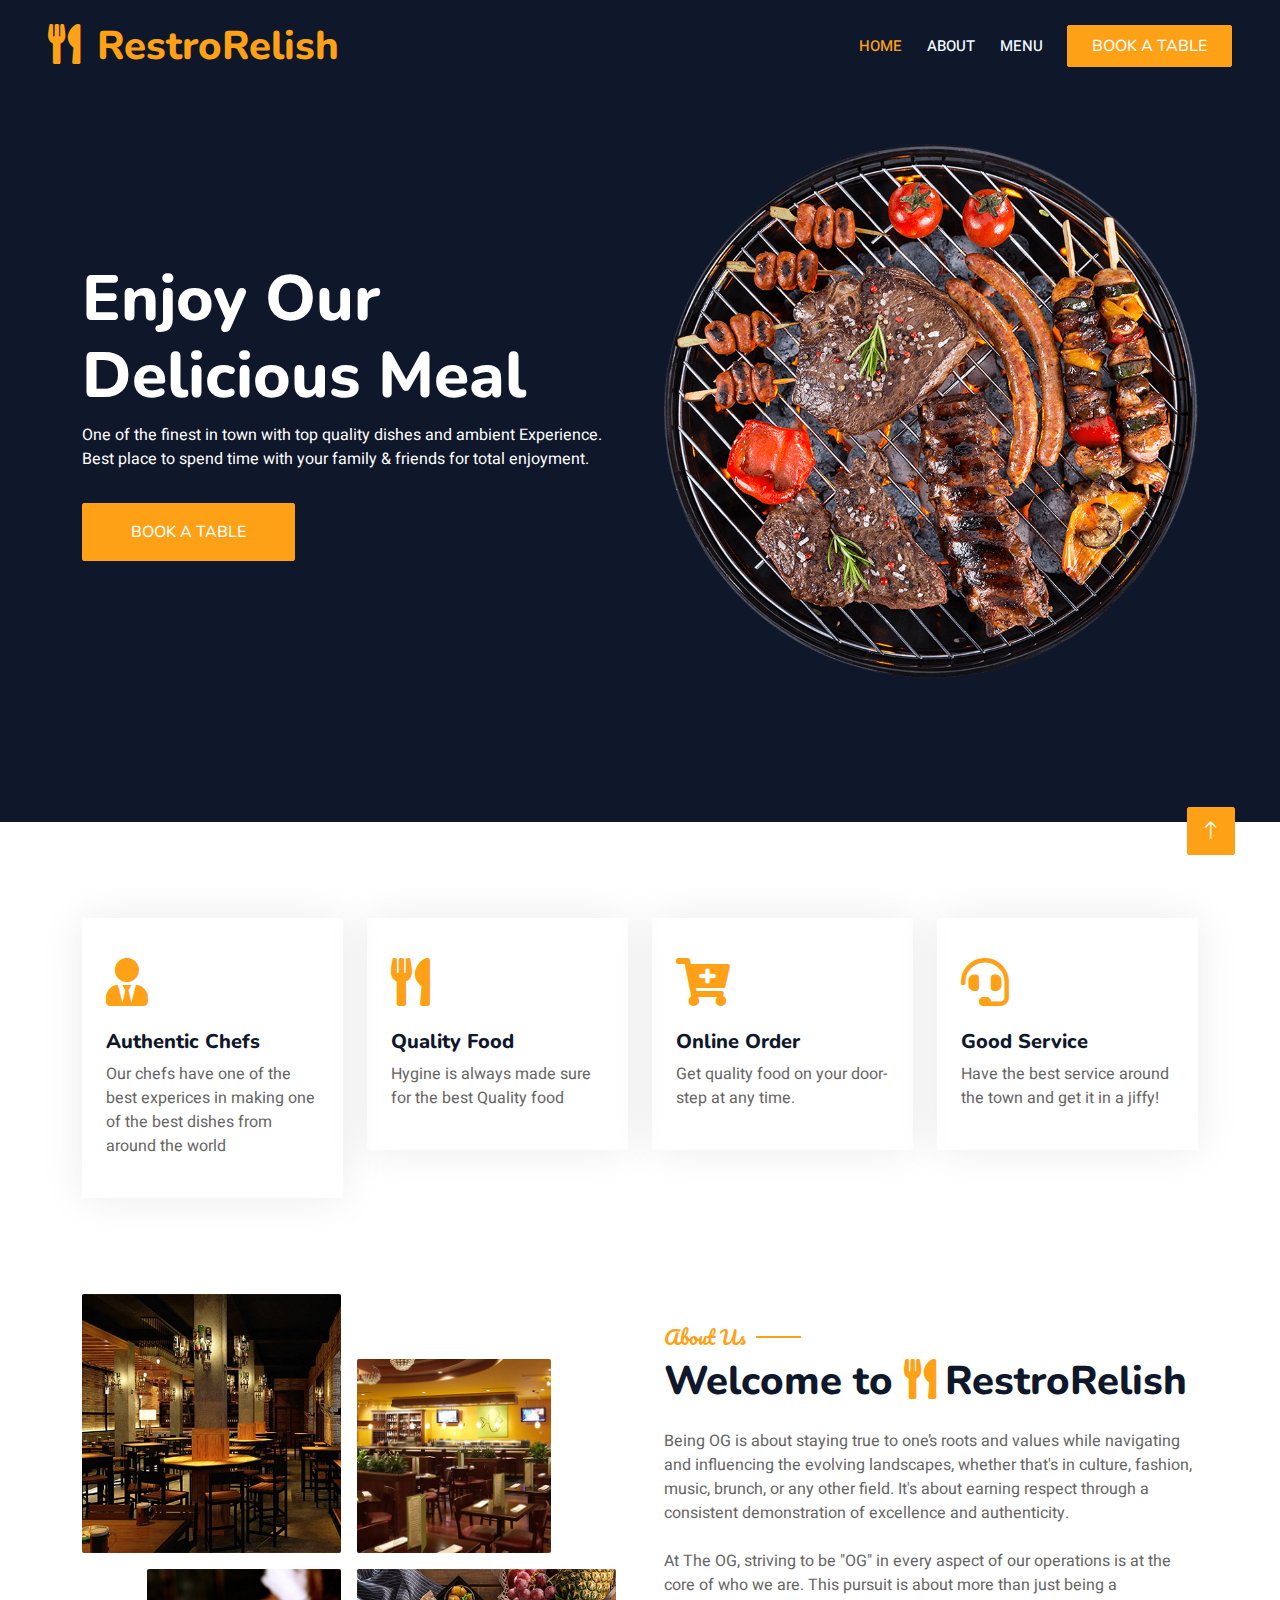
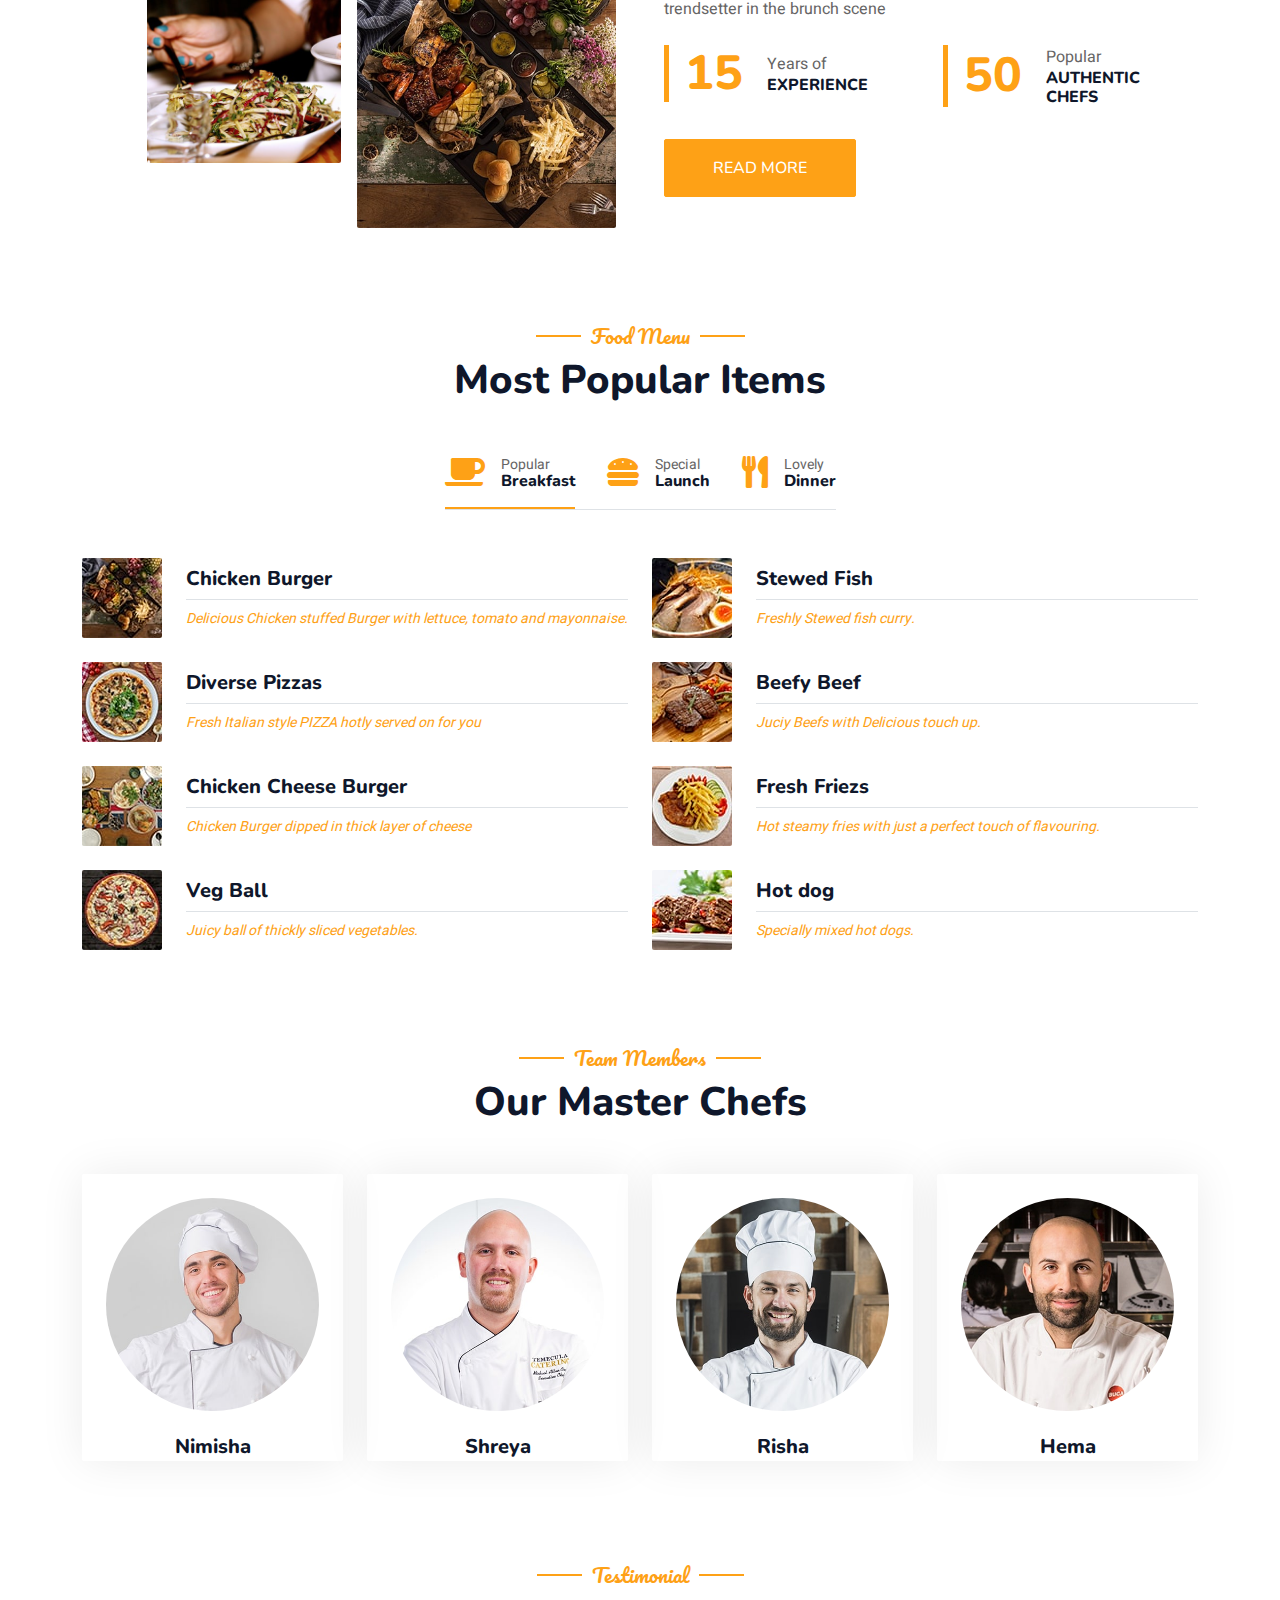
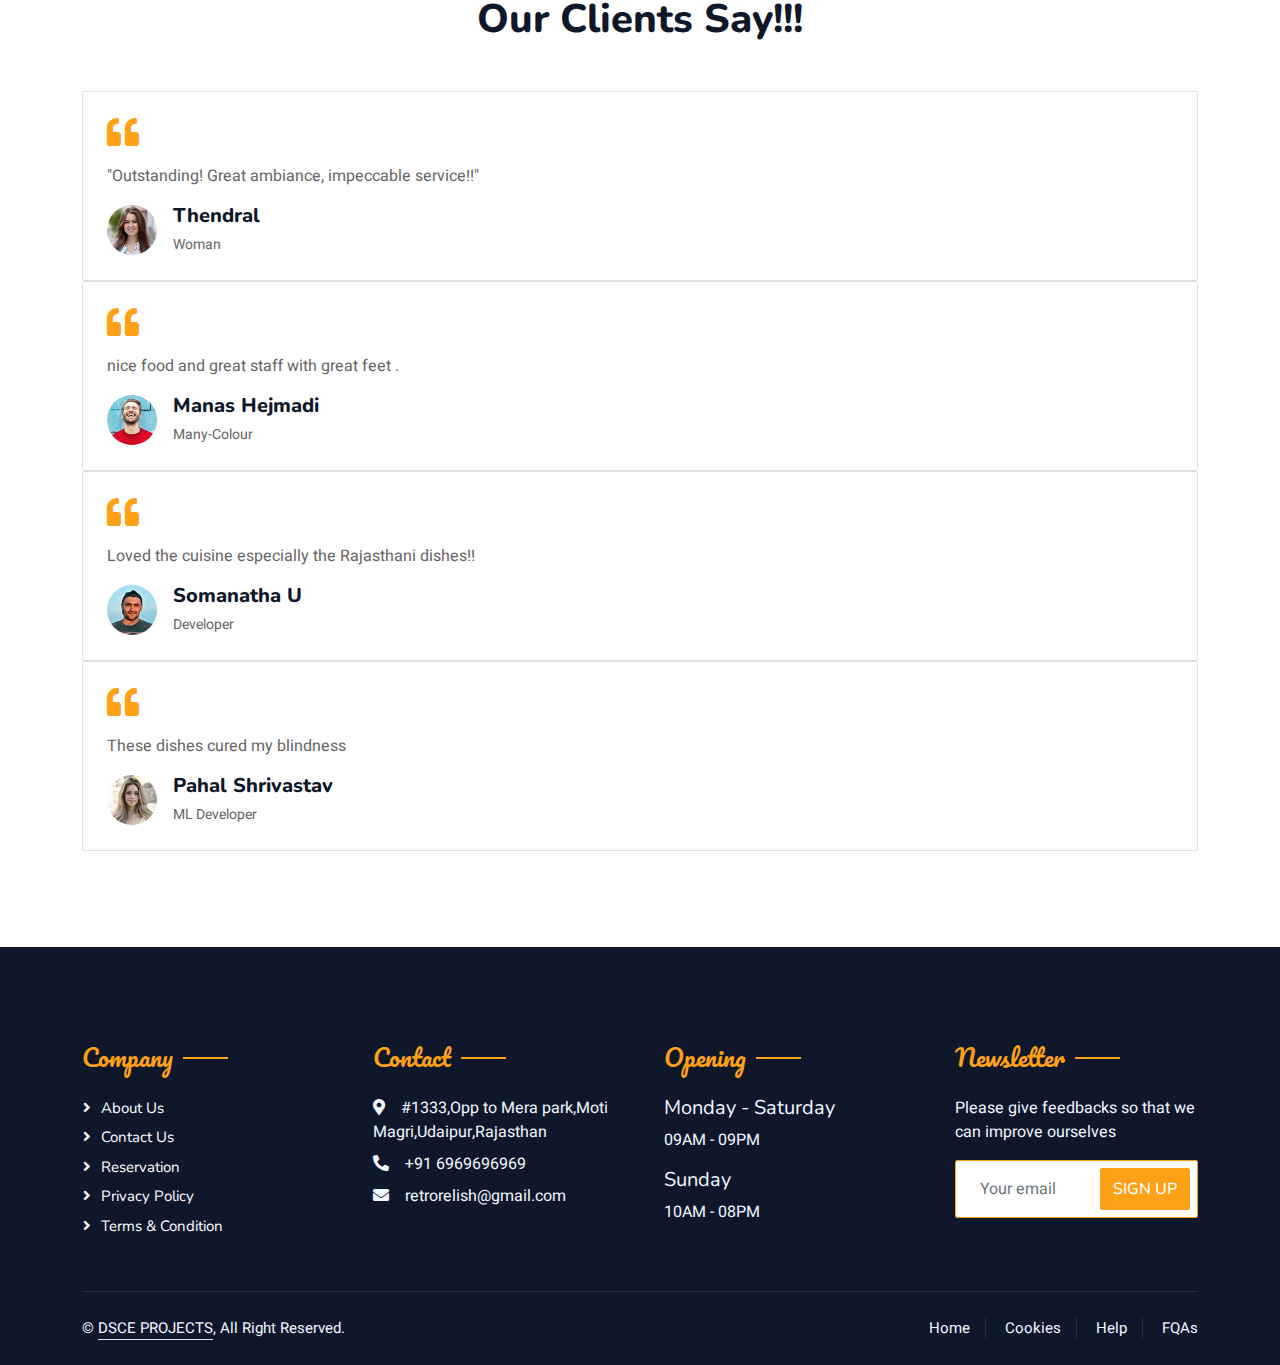
==== commit 2a29a9dc: "connectedfiles" ====
--- a/homePage/index.html
+++ b/homePage/index.html
@@ -182,7 +182,7 @@
                                 </div>
                             </div>
                         </div>
-                        <a class="btn btn-primary py-3 px-5 mt-2" href="">Read More</a>
+                        <a class="btn btn-primary py-3 px-5 mt-2" href="/hours&locations/h&l.html">Read More</a>
                     </div>
                 </div>
             </div>
@@ -231,300 +231,373 @@
                         <div id="tab-1" class="tab-pane fade show p-0 active">
                             <div class="row g-4">
                                 <div class="col-lg-6">
+                                    <a href="/Menu/menu.html" class="text-decoration-none">
+                                    
                                     <div class="d-flex align-items-center">
                                         <img class="flex-shrink-0 img-fluid rounded" src="img/menu-1.jpg" alt="" style="width: 80px;">
                                         <div class="w-100 d-flex flex-column text-start ps-4">
                                             <h5 class="d-flex justify-content-between border-bottom pb-2">
                                                 <span>Chicken Burger</span>
-                                                <span class="text-primary">Rs.300</span>
+                                                <span class="text-primary"></span>
                                             </h5>
                                             <small class="fst-italic">Delicious Chicken stuffed Burger  with lettuce, tomato and mayonnaise.</small>
                                         </div>
                                     </div>
-                                </div>
-                                <div class="col-lg-6">
+                                    </a>
+                                </div>
+                                <div class="col-lg-6">
+                                    <a href="/Menu/menu.html" class="text-decoration-none">
+
                                     <div class="d-flex align-items-center">
                                         <img class="flex-shrink-0 img-fluid rounded" src="img/menu-2.jpg" alt="" style="width: 80px;">
                                         <div class="w-100 d-flex flex-column text-start ps-4">
                                             <h5 class="d-flex justify-content-between border-bottom pb-2">
                                                 <span>Stewed Fish</span>
-                                                <span class="text-primary">Rs.240</span>
+                                                <span class="text-primary"></span>
                                             </h5>
                                             <small class="fst-italic">Freshly Stewed fish curry.</small>
                                         </div>
                                     </div>
-                                </div>
-                                <div class="col-lg-6">
+                                    </a>
+                                </div>
+                                <div class="col-lg-6">
+                                    <a href="/Menu/menu.html" class="text-decoration-none">
+
                                     <div class="d-flex align-items-center">
                                         <img class="flex-shrink-0 img-fluid rounded" src="img/menu-3.jpg" alt="" style="width: 80px;">
                                         <div class="w-100 d-flex flex-column text-start ps-4">
                                             <h5 class="d-flex justify-content-between border-bottom pb-2">
                                                 <span>Diverse Pizzas</span>
-                                                <span class="text-primary">Rs.200</span>
+                                                <span class="text-primary"></span>
                                             </h5>
                                             <small class="fst-italic">Fresh Italian style PIZZA hotly served on for you</small>
                                         </div>
                                     </div>
-                                </div>
-                                <div class="col-lg-6">
+                                    </a>
+                                </div>
+                                <div class="col-lg-6">
+                                    <a href="/Menu/menu.html" class="text-decoration-none">
+
                                     <div class="d-flex align-items-center">
                                         <img class="flex-shrink-0 img-fluid rounded" src="img/menu-4.jpg" alt="" style="width: 80px;">
                                         <div class="w-100 d-flex flex-column text-start ps-4">
                                             <h5 class="d-flex justify-content-between border-bottom pb-2">
                                                 <span>Beefy Beef</span>
-                                                <span class="text-primary">Rs.360</span>
+                                                <span class="text-primary"></span>
                                             </h5>
                                             <small class="fst-italic">Juciy Beefs with Delicious touch up.</small>
                                         </div>
                                     </div>
-                                </div>
-                                <div class="col-lg-6">
+                                    </a>
+                                </div>
+                                <div class="col-lg-6">
+                                    <a href="/Menu/menu.html" class="text-decoration-none">
+
                                     <div class="d-flex align-items-center">
                                         <img class="flex-shrink-0 img-fluid rounded" src="img/menu-5.jpg" alt="" style="width: 80px;">
                                         <div class="w-100 d-flex flex-column text-start ps-4">
                                             <h5 class="d-flex justify-content-between border-bottom pb-2">
                                                 <span>Chicken Cheese Burger</span>
-                                                <span class="text-primary">Rs.210</span>
+                                                <span class="text-primary"></span>
                                             </h5>
                                             <small class="fst-italic">Chicken Burger dipped in thick layer of cheese</small>
                                         </div>
                                     </div>
-                                </div>
-                                <div class="col-lg-6">
+                                    </a>
+                                </div>
+                                <div class="col-lg-6">
+                                    <a href="/Menu/menu.html" class="text-decoration-none">
+
                                     <div class="d-flex align-items-center">
                                         <img class="flex-shrink-0 img-fluid rounded" src="img/menu-6.jpg" alt="" style="width: 80px;">
                                         <div class="w-100 d-flex flex-column text-start ps-4">
                                             <h5 class="d-flex justify-content-between border-bottom pb-2">
                                                 <span>Fresh Friezs</span>
-                                                <span class="text-primary">Rs.180</span>
+                                                <span class="text-primary"></span>
                                             </h5>
                                             <small class="fst-italic">Hot steamy fries with just a perfect touch of flavouring.</small>
                                         </div>
                                     </div>
-                                </div>
-                                <div class="col-lg-6">
+                                    </a>
+                                </div>
+                                <div class="col-lg-6">
+                                    <a href="/Menu/menu.html" class="text-decoration-none">
+
                                     <div class="d-flex align-items-center">
                                         <img class="flex-shrink-0 img-fluid rounded" src="img/menu-7.jpg" alt="" style="width: 80px;">
                                         <div class="w-100 d-flex flex-column text-start ps-4">
                                             <h5 class="d-flex justify-content-between border-bottom pb-2">
                                                 <span>Veg Ball</span>
-                                                <span class="text-primary">Rs.150</span>
+                                                <span class="text-primary"></span>
                                             </h5>
                                             <small class="fst-italic">Juicy ball of thickly sliced vegetables.</small>
                                         </div>
                                     </div>
-                                </div>
-                                <div class="col-lg-6">
+                                    </a>
+                                </div>
+                                <div class="col-lg-6">
+                                    <a href="/Menu/menu.html" class="text-decoration-none">
+
                                     <div class="d-flex align-items-center">
                                         <img class="flex-shrink-0 img-fluid rounded" src="img/menu-8.jpg" alt="" style="width: 80px;">
                                         <div class="w-100 d-flex flex-column text-start ps-4">
                                             <h5 class="d-flex justify-content-between border-bottom pb-2">
                                                 <span>Hot dog</span>
-                                                <span class="text-primary">Rs.280</span>
+                                                <span class="text-primary"></span>
                                             </h5>
                                             <small class="fst-italic">Specially mixed hot dogs.</small>
                                         </div>
                                     </div>
+                                    </a>
                                 </div>
                             </div>
                         </div>
                         <div id="tab-2" class="tab-pane fade show p-0">
                             <div class="row g-4">
                                 <div class="col-lg-6">
+                                    <a href="/Menu/menu.html" class="text-decoration-none">
+
                                     <div class="d-flex align-items-center">
                                         <img class="flex-shrink-0 img-fluid rounded" src="img/menu-1.jpg" alt="" style="width: 80px;">
                                         <div class="w-100 d-flex flex-column text-start ps-4">
                                             <h5 class="d-flex justify-content-between border-bottom pb-2">
                                                 <span>Chicken Burger</span>
-                                                <span class="text-primary">Rs.300</span>
+                                                <span class="text-primary"></span>
                                             </h5>
                                             <small class="fst-italic">Delicious Chicken stuffed Burger</small>
                                         </div>
                                     </div>
-                                </div>
-                                <div class="col-lg-6">
+                                    </a>
+                                </div>
+                                <div class="col-lg-6">
+                                    <a href="/Menu/menu.html" class="text-decoration-none">
+
                                     <div class="d-flex align-items-center">
                                         <img class="flex-shrink-0 img-fluid rounded" src="img/menu-2.jpg" alt="" style="width: 80px;">
                                         <div class="w-100 d-flex flex-column text-start ps-4">
                                             <h5 class="d-flex justify-content-between border-bottom pb-2">
                                                 <span>Stewed Fish</span>
-                                                <span class="text-primary">Rs.240</span>
+                                                <span class="text-primary"></span>
                                             </h5>
                                             <small class="fst-italic">Freshly stewed fish curry </small>
                                         </div>
                                     </div>
-                                </div>
-                                <div class="col-lg-6">
+                                    </a>
+                                </div>
+                                <div class="col-lg-6">
+                                    <a href="/Menu/menu.html" class="text-decoration-none">
+
                                     <div class="d-flex align-items-center">
                                         <img class="flex-shrink-0 img-fluid rounded" src="img/menu-3.jpg" alt="" style="width: 80px;">
                                         <div class="w-100 d-flex flex-column text-start ps-4">
                                             <h5 class="d-flex justify-content-between border-bottom pb-2">
                                                 <span>Diverese Pizza</span>
-                                                <span class="text-primary">Rs.200</span>
+                                                <span class="text-primary"></span>
                                             </h5>
                                             <small class="fst-italic">Fresh italian style PIZZA</small>
                                         </div>
                                     </div>
-                                </div>
-                                <div class="col-lg-6">
+                                    </a>
+                                </div>
+                                <div class="col-lg-6">
+                                    <a href="/Menu/menu.html" class="text-decoration-none">
+
                                     <div class="d-flex align-items-center">
                                         <img class="flex-shrink-0 img-fluid rounded" src="img/menu-4.jpg" alt="" style="width: 80px;">
                                         <div class="w-100 d-flex flex-column text-start ps-4">
                                             <h5 class="d-flex justify-content-between border-bottom pb-2">
                                                 <span>Beefy beef</span>
-                                                <span class="text-primary">Rs.360</span>
+                                                <span class="text-primary"></span>
                                             </h5>
                                             <small class="fst-italic">Juciy beef with Delicious flavoured touch up</small>
                                         </div>
                                     </div>
-                                </div>
-                                <div class="col-lg-6">
+                                    </a>
+                                </div>
+                                <div class="col-lg-6">
+                                    <a href="/Menu/menu.html" class="text-decoration-none">
+
                                     <div class="d-flex align-items-center">
                                         <img class="flex-shrink-0 img-fluid rounded" src="img/menu-5.jpg" alt="" style="width: 80px;">
                                         <div class="w-100 d-flex flex-column text-start ps-4">
                                             <h5 class="d-flex justify-content-between border-bottom pb-2">
                                                 <span>Chicken cheese Burger</span>
-                                                <span class="text-primary">Rs.210</span>
+                                                <span class="text-primary"></span>
                                             </h5>
                                             <small class="fst-italic">Chicken Burger dipped in thick layer of cheese</small>
                                         </div>
                                     </div>
-                                </div>
-                                <div class="col-lg-6">
+                                    </a>
+                                </div>
+                                <div class="col-lg-6">
+                                    <a href="/Menu/menu.html" class="text-decoration-none">
+
                                     <div class="d-flex align-items-center">
                                         <img class="flex-shrink-0 img-fluid rounded" src="img/menu-6.jpg" alt="" style="width: 80px;">
                                         <div class="w-100 d-flex flex-column text-start ps-4">
                                             <h5 class="d-flex justify-content-between border-bottom pb-2">
                                                 <span>Fresh frize</span>
-                                                <span class="text-primary">Rs.180</span>
+                                                <span class="text-primary"></span>
                                             </h5>
                                             <small class="fst-italic">Hot steamy fries with just a perfect touch of flavouring</small>
                                         </div>
                                     </div>
-                                </div>
-                                <div class="col-lg-6">
+                                    </a>
+                                </div>
+                                <div class="col-lg-6">
+                                    <a href="/Menu/menu.html" class="text-decoration-none">
                                     <div class="d-flex align-items-center">
                                         <img class="flex-shrink-0 img-fluid rounded" src="img/menu-7.jpg" alt="" style="width: 80px;">
                                         <div class="w-100 d-flex flex-column text-start ps-4">
                                             <h5 class="d-flex justify-content-between border-bottom pb-2">
                                                 <span>Veg ball</span>
-                                                <span class="text-primary">Rs.150</span>
+                                                <span class="text-primary"></span>
                                             </h5>
                                             <small class="fst-italic">Juciy ball of thickly sliced vegetables</small>
                                         </div>
                                     </div>
-                                </div>
-                                <div class="col-lg-6">
+                                    </a>
+                                    
+                                </div>
+                                <div class="col-lg-6">
+                                    <a href="/Menu/menu.html" class="text-decoration-none">
+
                                     <div class="d-flex align-items-center">
                                         <img class="flex-shrink-0 img-fluid rounded" src="img/menu-8.jpg" alt="" style="width: 80px;">
                                         <div class="w-100 d-flex flex-column text-start ps-4">
                                             <h5 class="d-flex justify-content-between border-bottom pb-2">
                                                 <span>Hot dog</span>
-                                                <span class="text-primary">Rs.280</span>
+                                                <span class="text-primary"></span>
                                             </h5>
                                             <small class="fst-italic">Specially mixed hot dogs</small>
                                         </div>
                                     </div>
+                                    </a>
                                 </div>
                             </div>
                         </div>
                         <div id="tab-3" class="tab-pane fade show p-0">
                             <div class="row g-4">
                                 <div class="col-lg-6">
+                                    <a href="/Menu/menu.html" class="text-decoration-none">
+
                                     <div class="d-flex align-items-center">
                                         <img class="flex-shrink-0 img-fluid rounded" src="img/menu-1.jpg" alt="" style="width: 80px;">
                                         <div class="w-100 d-flex flex-column text-start ps-4">
                                             <h5 class="d-flex justify-content-between border-bottom pb-2">
                                                 <span>Chicken Burger</span>
-                                                <span class="text-primary">Rs.300</span>
+                                                <span class="text-primary"></span>
                                             </h5>
                                             <small class="fst-italic">Delicious Chicken stuffed burger with lettuce,tomato and mayonnaise.</small>
                                         </div>
                                     </div>
-                                </div>
-                                <div class="col-lg-6">
+                                    </a>
+                                </div>
+                                <div class="col-lg-6">
+                                    <a href="/Menu/menu.html" class="text-decoration-none">
+
                                     <div class="d-flex align-items-center">
                                         <img class="flex-shrink-0 img-fluid rounded" src="img/menu-2.jpg" alt="" style="width: 80px;">
                                         <div class="w-100 d-flex flex-column text-start ps-4">
                                             <h5 class="d-flex justify-content-between border-bottom pb-2">
                                                 <span>Stewed Fish</span>
-                                                <span class="text-primary">Rs.240</span>
+                                                <span class="text-primary"></span>
                                             </h5>
                                             <small class="fst-italic">Freshly stewed fish curry </small>
                                         </div>
                                     </div>
-                                </div>
-                                <div class="col-lg-6">
+                                    </a>
+                                </div>
+                                <div class="col-lg-6">
+                                    <a href="/Menu/menu.html" class="text-decoration-none">
+
                                     <div class="d-flex align-items-center">
                                         <img class="flex-shrink-0 img-fluid rounded" src="img/menu-3.jpg" alt="" style="width: 80px;">
                                         <div class="w-100 d-flex flex-column text-start ps-4">
                                             <h5 class="d-flex justify-content-between border-bottom pb-2">
                                                 <span>Diverse Pizzas</span>
-                                                <span class="text-primary">Rs.200</span>
+                                                <span class="text-primary"></span>
                                             </h5>
                                             <small class="fst-italic">Fresh Italian style Pizza hotly served.</small>
                                         </div>
                                     </div>
-                                </div>
-                                <div class="col-lg-6">
+                                    </a>
+                                </div>
+                                <div class="col-lg-6">
+                                    <a href="/Menu/menu.html" class="text-decoration-none">
+                                    
                                     <div class="d-flex align-items-center">
                                         <img class="flex-shrink-0 img-fluid rounded" src="img/menu-4.jpg" alt="" style="width: 80px;">
                                         <div class="w-100 d-flex flex-column text-start ps-4">
                                             <h5 class="d-flex justify-content-between border-bottom pb-2">
                                                 <span>Beefy burger </span>
-                                                <span class="text-primary">Rs.360</span>
+                                                <span class="text-primary"></span>
                                             </h5>
                                             <small class="fst-italic">Juciy Beefs with Delicious touch up </small>
                                         </div>
                                     </div>
-                                </div>
-                                <div class="col-lg-6">
+                                    </a>
+                                </div>
+                                <div class="col-lg-6">
+                                    <a href="/Menu/menu.html" class="text-decoration-none">
+
                                     <div class="d-flex align-items-center">
                                         <img class="flex-shrink-0 img-fluid rounded" src="img/menu-5.jpg" alt="" style="width: 80px;">
                                         <div class="w-100 d-flex flex-column text-start ps-4">
                                             <h5 class="d-flex justify-content-between border-bottom pb-2">
                                                 <span>Chicken Cheese Burger</span>
-                                                <span class="text-primary">Rs.210</span>
+                                                <span class="text-primary"></span>
                                             </h5>
                                             <small class="fst-italic">Chicken Burger dipped in thick layer of cheese</small>
                                         </div>
                                     </div>
-                                </div>
-                                <div class="col-lg-6">
+                                    </a>
+                                </div>
+                                <div class="col-lg-6">
+                                    <a href="/Menu/menu.html" class="text-decoration-none">
+
                                     <div class="d-flex align-items-center">
                                         <img class="flex-shrink-0 img-fluid rounded" src="img/menu-6.jpg" alt="" style="width: 80px;">
                                         <div class="w-100 d-flex flex-column text-start ps-4">
                                             <h5 class="d-flex justify-content-between border-bottom pb-2">
                                                 <span>Fresh friezs</span>
-                                                <span class="text-primary">Rs.180</span>
+                                                <span class="text-primary"></span>
                                             </h5>
                                             <small class="fst-italic">Hot steamy fires with just a perfect touch of flavouring</small>
                                         </div>
                                     </div>
-                                </div>
-                                <div class="col-lg-6">
+                                    </a>
+                                </div>
+                                <div class="col-lg-6">
+                                    <a href="/Menu/menu.html" class="text-decoration-none">
+
                                     <div class="d-flex align-items-center">
                                         <img class="flex-shrink-0 img-fluid rounded" src="img/menu-7.jpg" alt="" style="width: 80px;">
                                         <div class="w-100 d-flex flex-column text-start ps-4">
                                             <h5 class="d-flex justify-content-between border-bottom pb-2">
                                                 <span>Veg ball</span>
-                                                <span class="text-primary">Rs.150</span>
+                                                <span class="text-primary"></span>
                                             </h5>
                                             <small class="fst-italic">Juicy ball of thickly sliced vegetables</small>
                                         </div>
                                     </div>
-                                </div>
-                                <div class="col-lg-6">
+                                    </a>
+                                </div>
+                                <div class="col-lg-6">
+                                    <a href="/Menu/menu.html" class="text-decoration-none">
+
                                     <div class="d-flex align-items-center">
                                         <img class="flex-shrink-0 img-fluid rounded" src="img/menu-8.jpg" alt="" style="width: 80px;">
                                         <div class="w-100 d-flex flex-column text-start ps-4">
                                             <h5 class="d-flex justify-content-between border-bottom pb-2">
                                                 <span>Hot dogs</span>
-                                                <span class="text-primary">Rs.280</span>
+                                                <span class="text-primary"></span>
                                             </h5>
                                             <small class="fst-italic">Specially mixed hot dogs</small>
                                         </div>
-                                    </div>
+                                
+                                    </div>
+                                    </a>
                                 </div>
                             </div>
                         </div>
@@ -629,11 +702,11 @@
                             </div>
                             <h5 class="mb-0">Nimisha</h5>
                             <small>Chef</small>
-                            <div class="d-flex justify-content-center mt-3">
+                            <!-- <div class="d-flex justify-content-center mt-3">
                                 <a class="btn btn-square btn-primary mx-1" href=""><i class="fab fa-facebook-f"></i></a>
                                 <a class="btn btn-square btn-primary mx-1" href=""><i class="fab fa-twitter"></i></a>
                                 <a class="btn btn-square btn-primary mx-1" href=""><i class="fab fa-instagram"></i></a>
-                            </div>
+                            </div> -->
                         </div>
                     </div>
                     <div class="col-lg-3 col-md-6 wow fadeInUp" data-wow-delay="0.3s">
@@ -644,9 +717,9 @@
                             <h5 class="mb-0">Shreya</h5>
                             <small>Chef</small>
                             <div class="d-flex justify-content-center mt-3">
-                                <a class="btn btn-square btn-primary mx-1" href=""><i class="fab fa-facebook-f"></i></a>
+                                <!-- <a class="btn btn-square btn-primary mx-1" href=""><i class="fab fa-facebook-f"></i></a>
                                 <a class="btn btn-square btn-primary mx-1" href=""><i class="fab fa-twitter"></i></a>
-                                <a class="btn btn-square btn-primary mx-1" href=""><i class="fab fa-instagram"></i></a>
+                                <a class="btn btn-square btn-primary mx-1" href=""><i class="fab fa-instagram"></i></a> -->
                             </div>
                         </div>
                     </div>
@@ -657,11 +730,11 @@
                             </div>
                             <h5 class="mb-0">Risha</h5>
                             <small>Lead Chef</small>
-                            <div class="d-flex justify-content-center mt-3">
+                            <!-- <div class="d-flex justify-content-center mt-3">
                                 <a class="btn btn-square btn-primary mx-1" href=""><i class="fab fa-facebook-f"></i></a>
                                 <a class="btn btn-square btn-primary mx-1" href=""><i class="fab fa-twitter"></i></a>
                                 <a class="btn btn-square btn-primary mx-1" href=""><i class="fab fa-instagram"></i></a>
-                            </div>
+                            </div> -->
                         </div>
                     </div>
                     <div class="col-lg-3 col-md-6 wow fadeInUp" data-wow-delay="0.7s">
@@ -671,11 +744,11 @@
                             </div>
                             <h5 class="mb-0">Hema</h5>
                             <small>Chef</small>
-                            <div class="d-flex justify-content-center mt-3">
+                            <!-- <div class="d-flex justify-content-center mt-3">
                                 <a class="btn btn-square btn-primary mx-1" href=""><i class="fab fa-facebook-f"></i></a>
                                 <a class="btn btn-square btn-primary mx-1" href=""><i class="fab fa-twitter"></i></a>
                                 <a class="btn btn-square btn-primary mx-1" href=""><i class="fab fa-instagram"></i></a>
-                            </div>
+                            </div> -->
                         </div>
                     </div>
                 </div>
@@ -748,23 +821,23 @@
                 <div class="row g-5">
                     <div class="col-lg-3 col-md-6">
                         <h4 class="section-title ff-secondary text-start text-primary fw-normal mb-4">Company</h4>
-                        <a class="btn btn-link" href="">About Us</a>
-                        <a class="btn btn-link" href="">Contact Us</a>
-                        <a class="btn btn-link" href="">Reservation</a>
+                        <a class="btn btn-link" href="/hours&locations/h&l.html">About Us</a>
+                        <a class="btn btn-link" href="/hours&locations/h&l.html">Contact Us</a>
+                        <a class="btn btn-link" href="/reservationPage/reservations.html">Reservation</a>
                         <a class="btn btn-link" href="">Privacy Policy</a>
                         <a class="btn btn-link" href="">Terms & Condition</a>
                     </div>
                     <div class="col-lg-3 col-md-6">
                         <h4 class="section-title ff-secondary text-start text-primary fw-normal mb-4">Contact</h4>
-                        <p class="mb-2"><i class="fa fa-map-marker-alt me-3"></i>123 Street, New Delhi, India</p>
-                        <p class="mb-2"><i class="fa fa-phone-alt me-3"></i>+91 345 67890</p>
-                        <p class="mb-2"><i class="fa fa-envelope me-3"></i>info@example.com</p>
-                        <div class="d-flex pt-2">
+                        <p class="mb-2"><i class="fa fa-map-marker-alt me-3"></i>#1333,Opp to Mera park,Moti Magri,Udaipur,Rajasthan</p>
+                        <p class="mb-2"><i class="fa fa-phone-alt me-3"></i>+91 6969696969</p>
+                        <p class="mb-2"><i class="fa fa-envelope me-3"></i>retrorelish@gmail.com</p>
+                        <!-- <div class="d-flex pt-2">
                             <a class="btn btn-outline-light btn-social" href=""><i class="fab fa-twitter"></i></a>
                             <a class="btn btn-outline-light btn-social" href=""><i class="fab fa-facebook-f"></i></a>
                             <a class="btn btn-outline-light btn-social" href=""><i class="fab fa-youtube"></i></a>
                             <a class="btn btn-outline-light btn-social" href=""><i class="fab fa-linkedin-in"></i></a>
-                        </div>
+                        </div> -->
                     </div>
                     <div class="col-lg-3 col-md-6">
                         <h4 class="section-title ff-secondary text-start text-primary fw-normal mb-4">Opening</h4>
@@ -776,10 +849,12 @@
                     <div class="col-lg-3 col-md-6">
                         <h4 class="section-title ff-secondary text-start text-primary fw-normal mb-4">Newsletter</h4>
                         <p>Please give feedbacks so that we can improve ourselves</p>
+                        <form id="newsletter-form" action="send_email.php" method="post">   
                         <div class="position-relative mx-auto" style="max-width: 400px;">
-                            <input class="form-control border-primary w-100 py-3 ps-4 pe-5" type="text" placeholder="Your email">
-                            <button type="button" class="btn btn-primary py-2 position-absolute top-0 end-0 mt-2 me-2">SignUp</button>
-                        </div>
+                            <input id="email-input" class="form-control border-primary w-100 py-3 ps-4 pe-5" type="email" name="email" placeholder="Your email">
+            <button id="signup-btn" type="submit" class="btn btn-primary py-2 position-absolute top-0 end-0 mt-2 me-2">Sign Up</button>
+                        </div>
+                        </form>
                     </div>
                 </div>
             </div>
@@ -787,7 +862,7 @@
                 <div class="copyright">
                     <div class="row">
                         <div class="col-md-6 text-center text-md-start mb-3 mb-md-0">
-                            &copy; <a class="border-bottom" href="#">Developer Dude</a>, All Right Reserved.
+                            &copy; <a class="border-bottom" href="#">DSCE PROJECTS</a>, All Right Reserved.
                         </div>
                         <div class="col-md-6 text-center text-md-end">
                             <div class="footer-menu">
